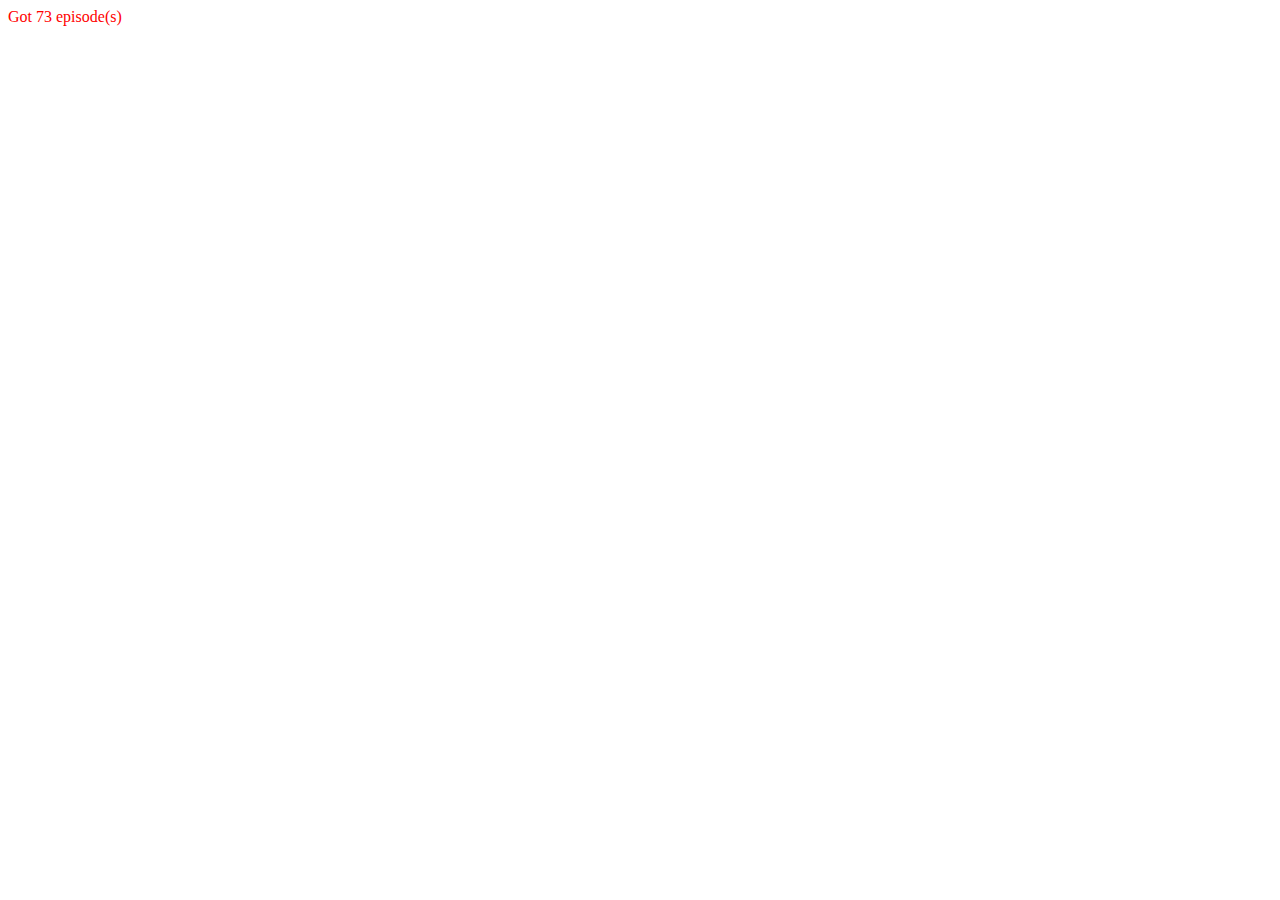
==== index.html @ 5b29a1c3 "Initial commit" ====
<!DOCTYPE html>
<html lang="en">
  <head>
    <meta charset="UTF-8" />
    <meta name="viewport" content="width=device-width, initial-scale=1.0" />
    <title>TV Show Project | My Name (My GitHub username)</title>
    <link href="style.css" rel="stylesheet" />
    <link rel="icon" href="/favicon.ico" type="image/x-icon" />
  </head>

  <body>
    <div id="root">
    </div>

    <!-- Loads a provided function called getAllEpisodes() which returns all episodes -->
    <script src="episodes.js"></script>

    <!-- Loads YOUR javascript code -->
    <script src="script.js"></script>
  </body>
</html>
---- style.css ----
#root {
  color: red;
}
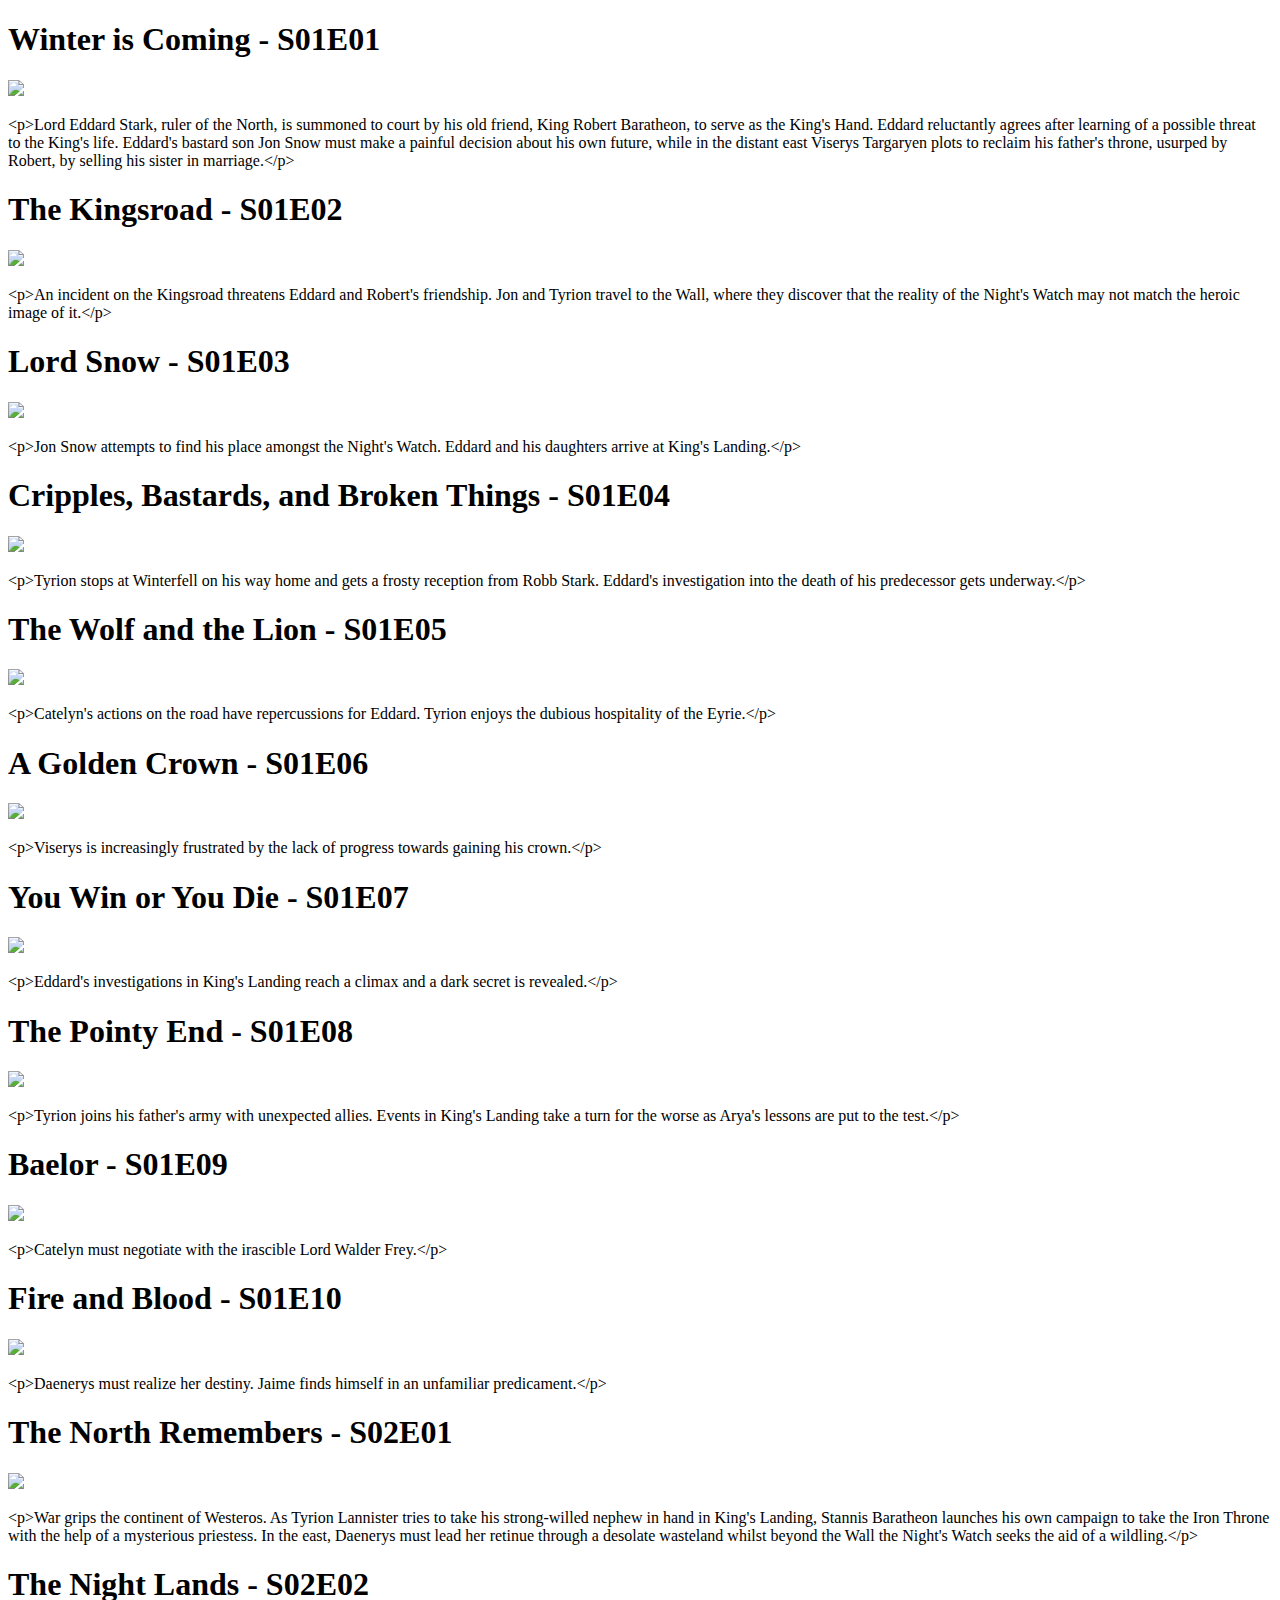
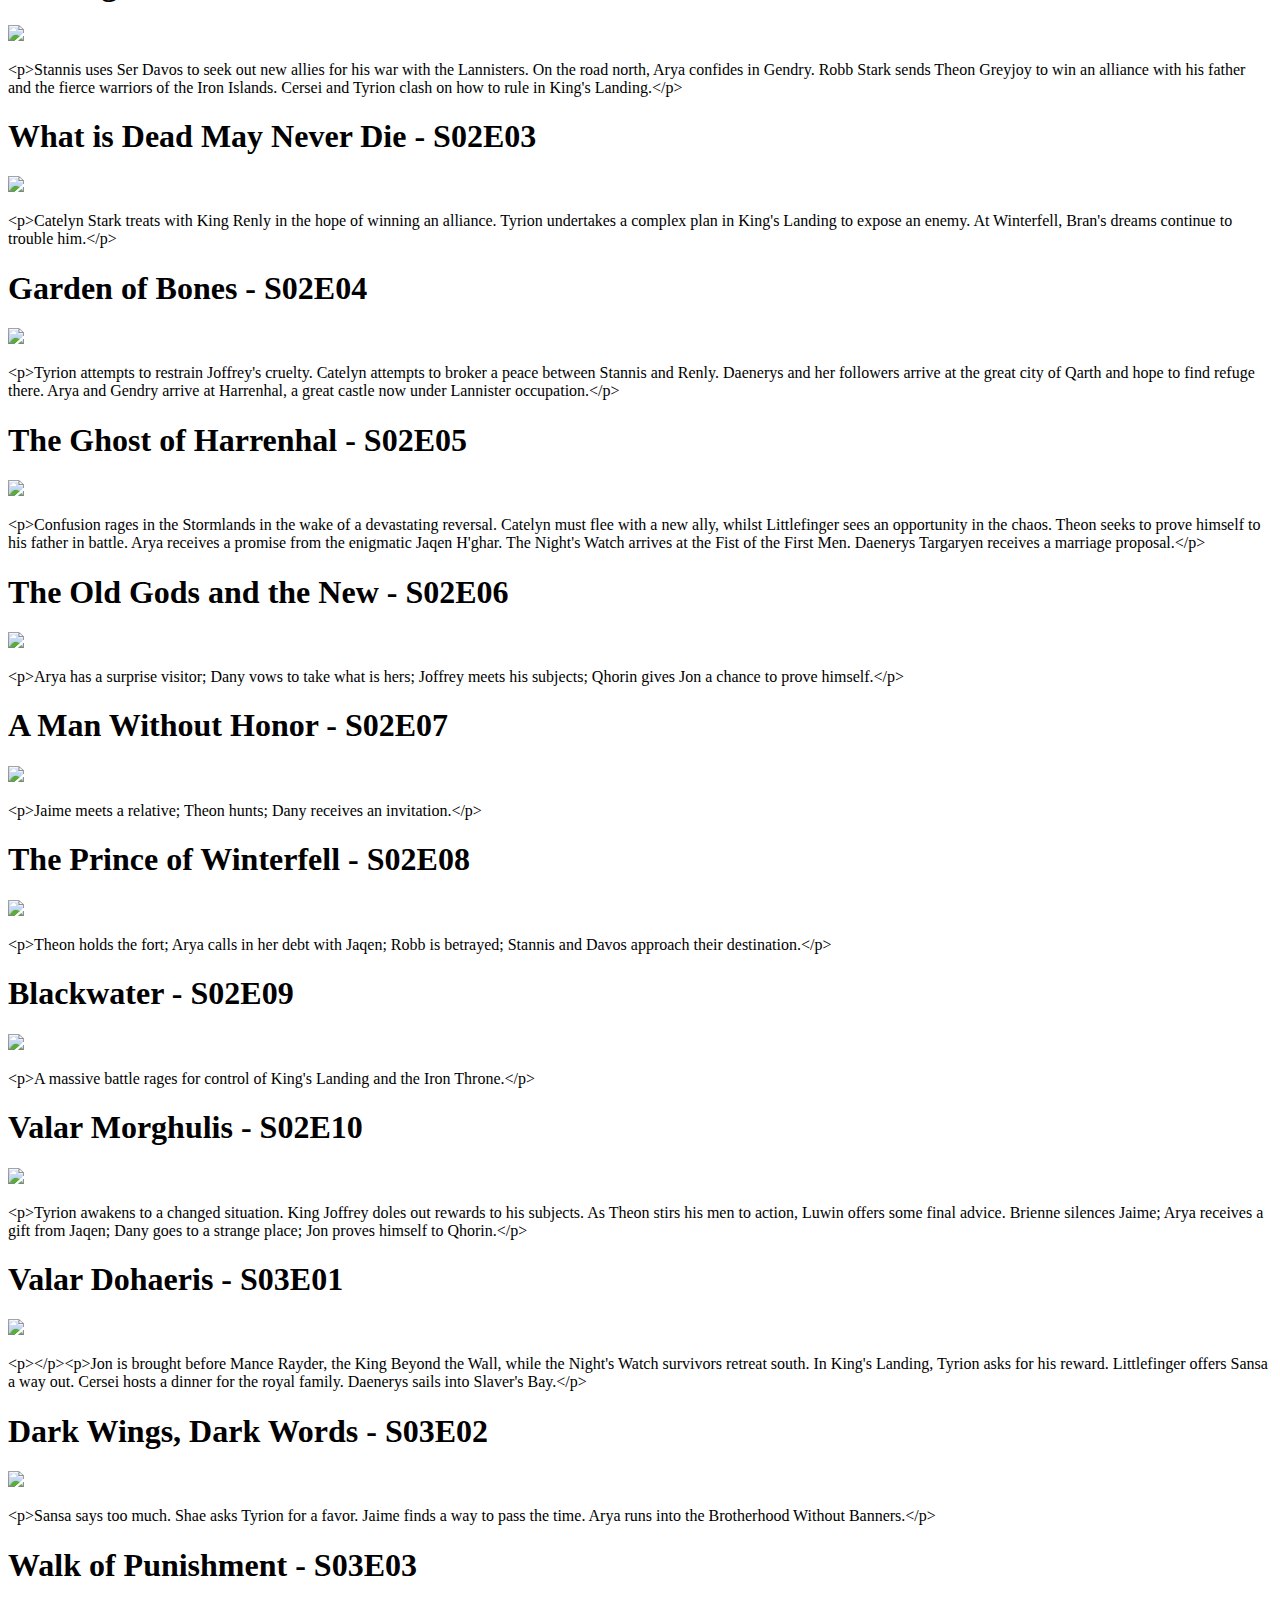
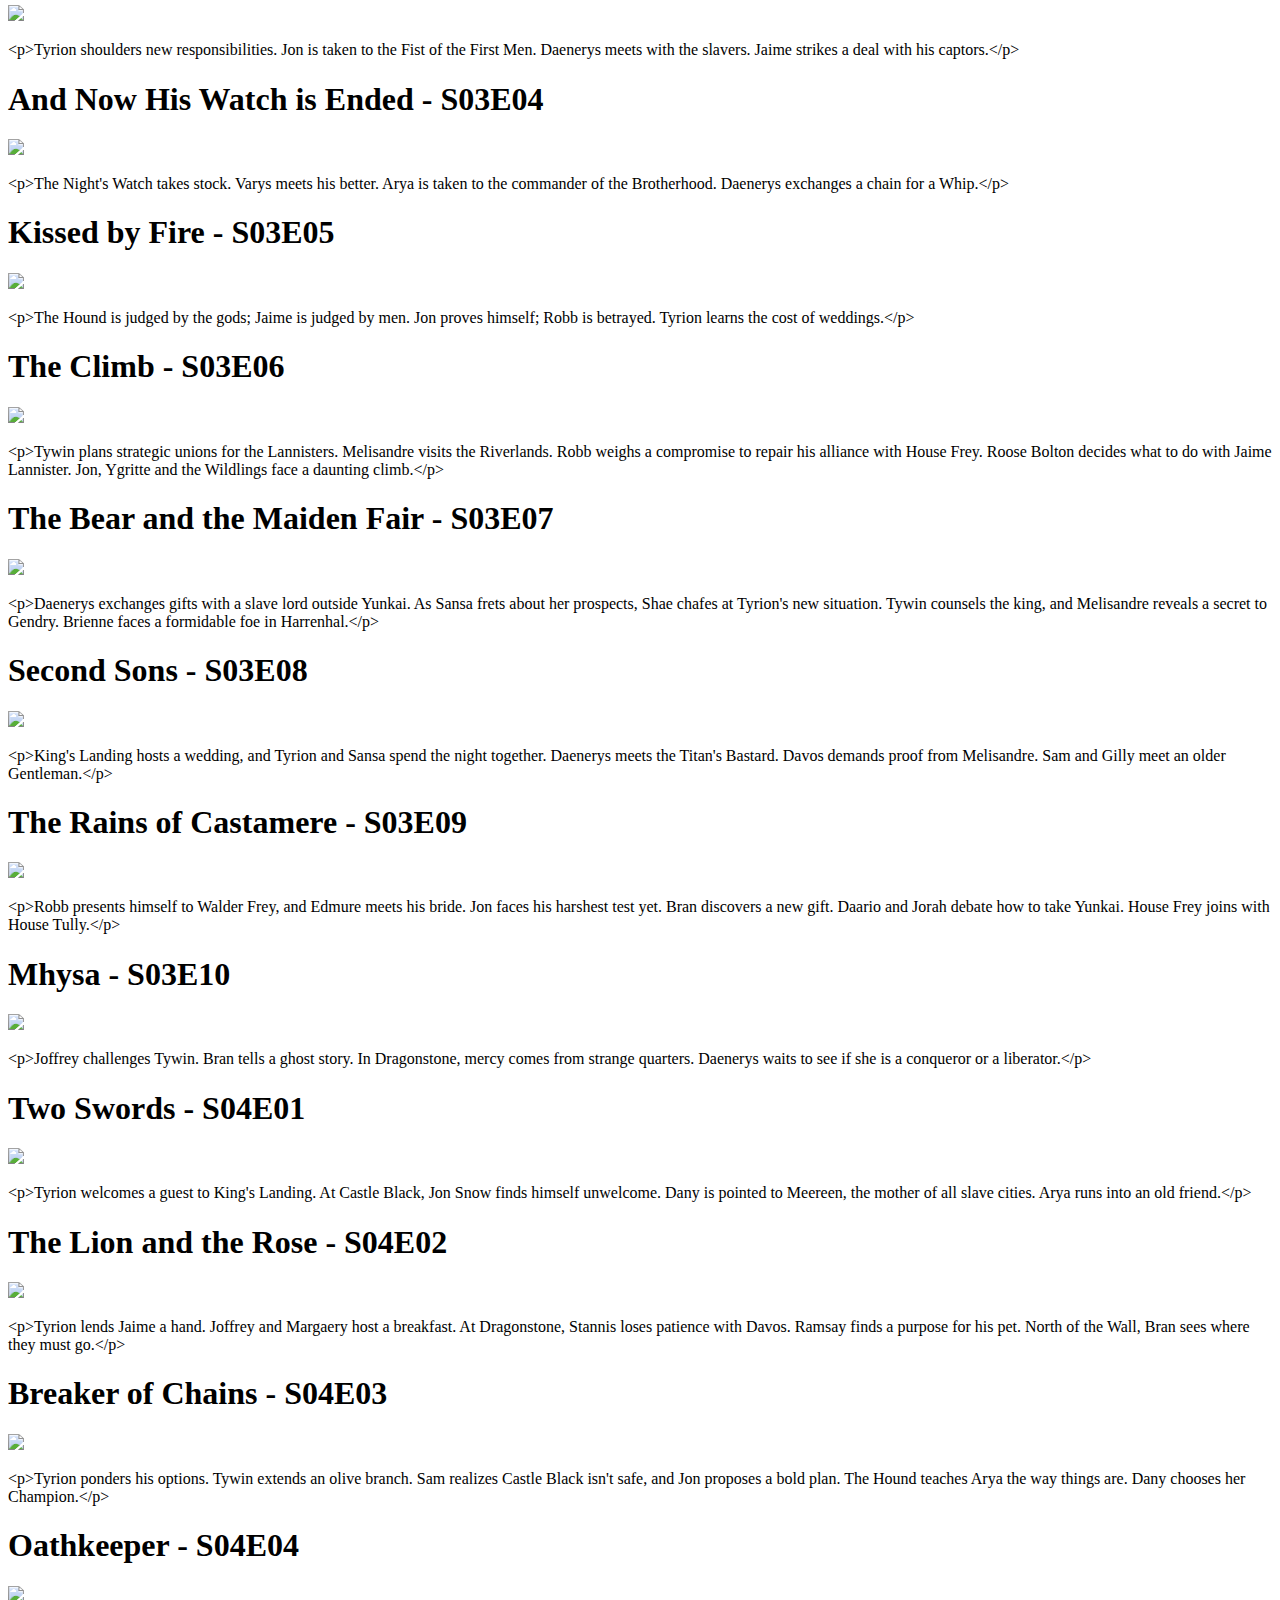
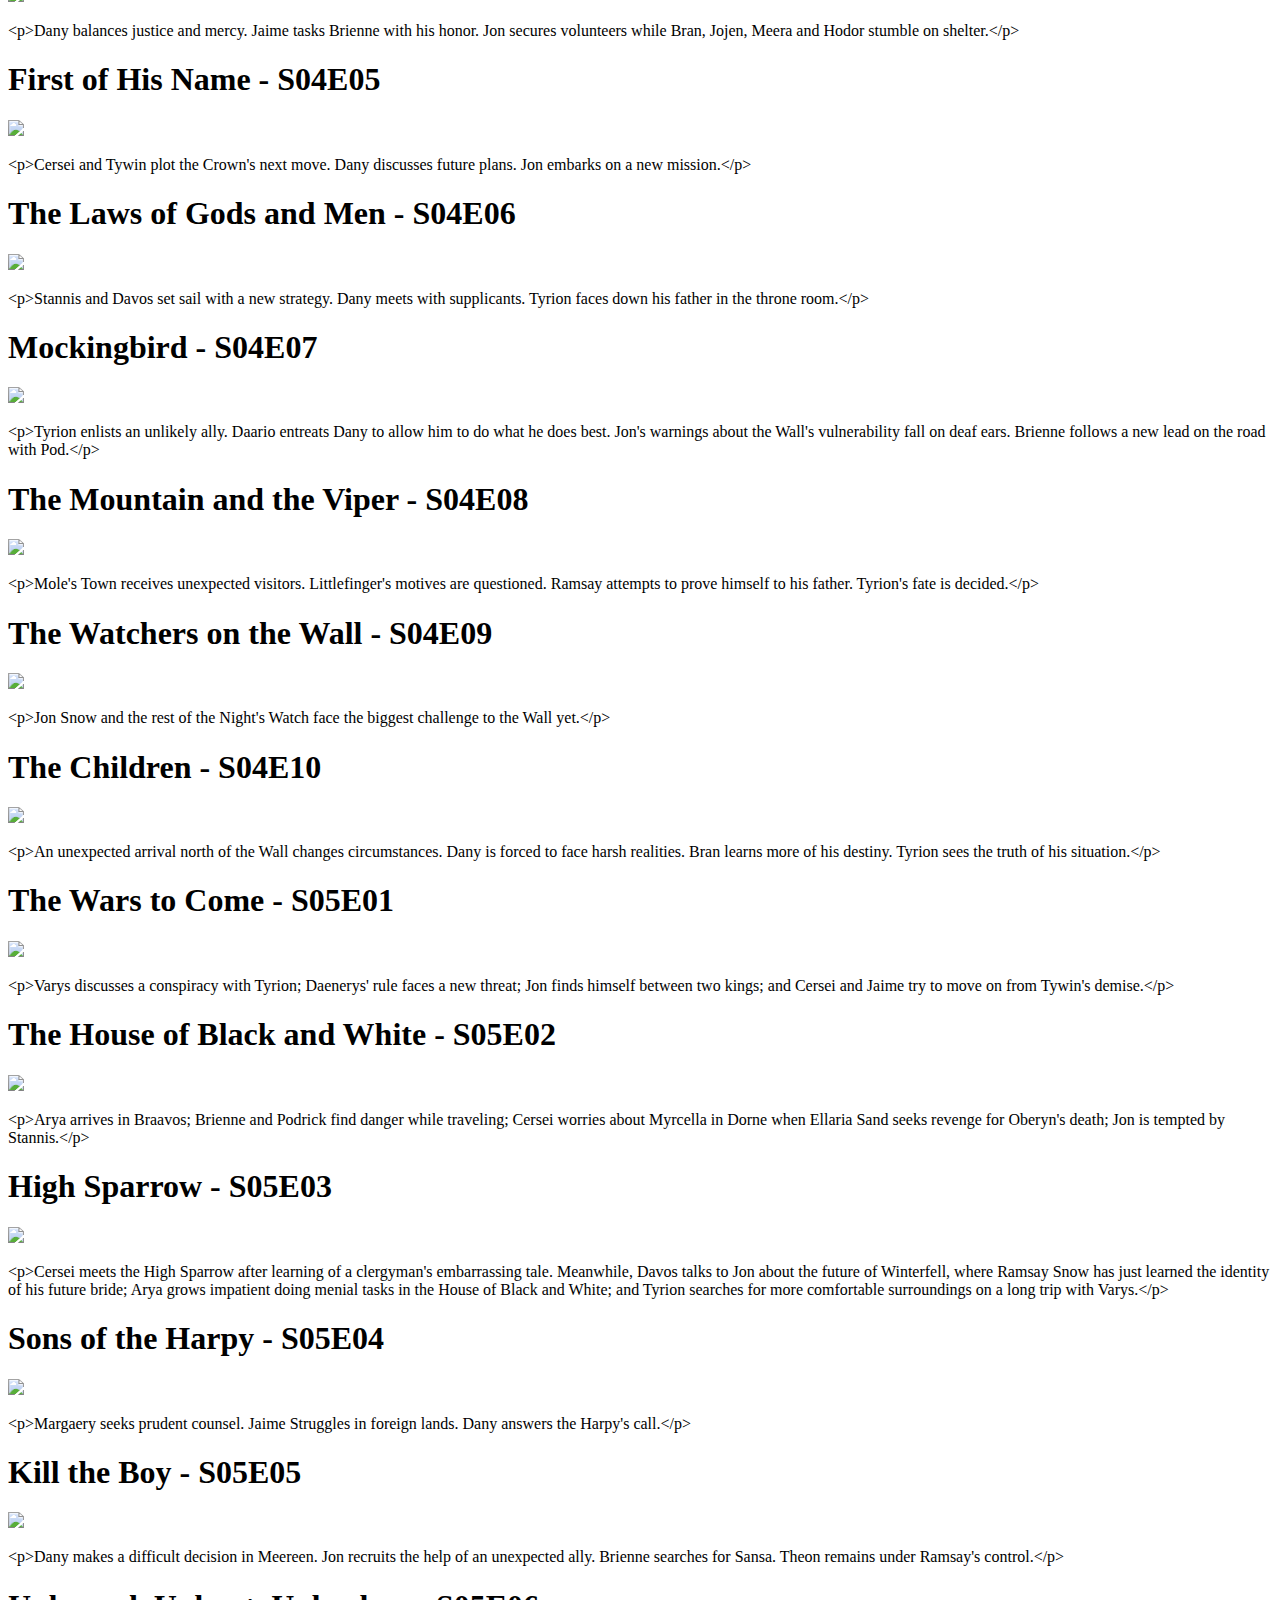
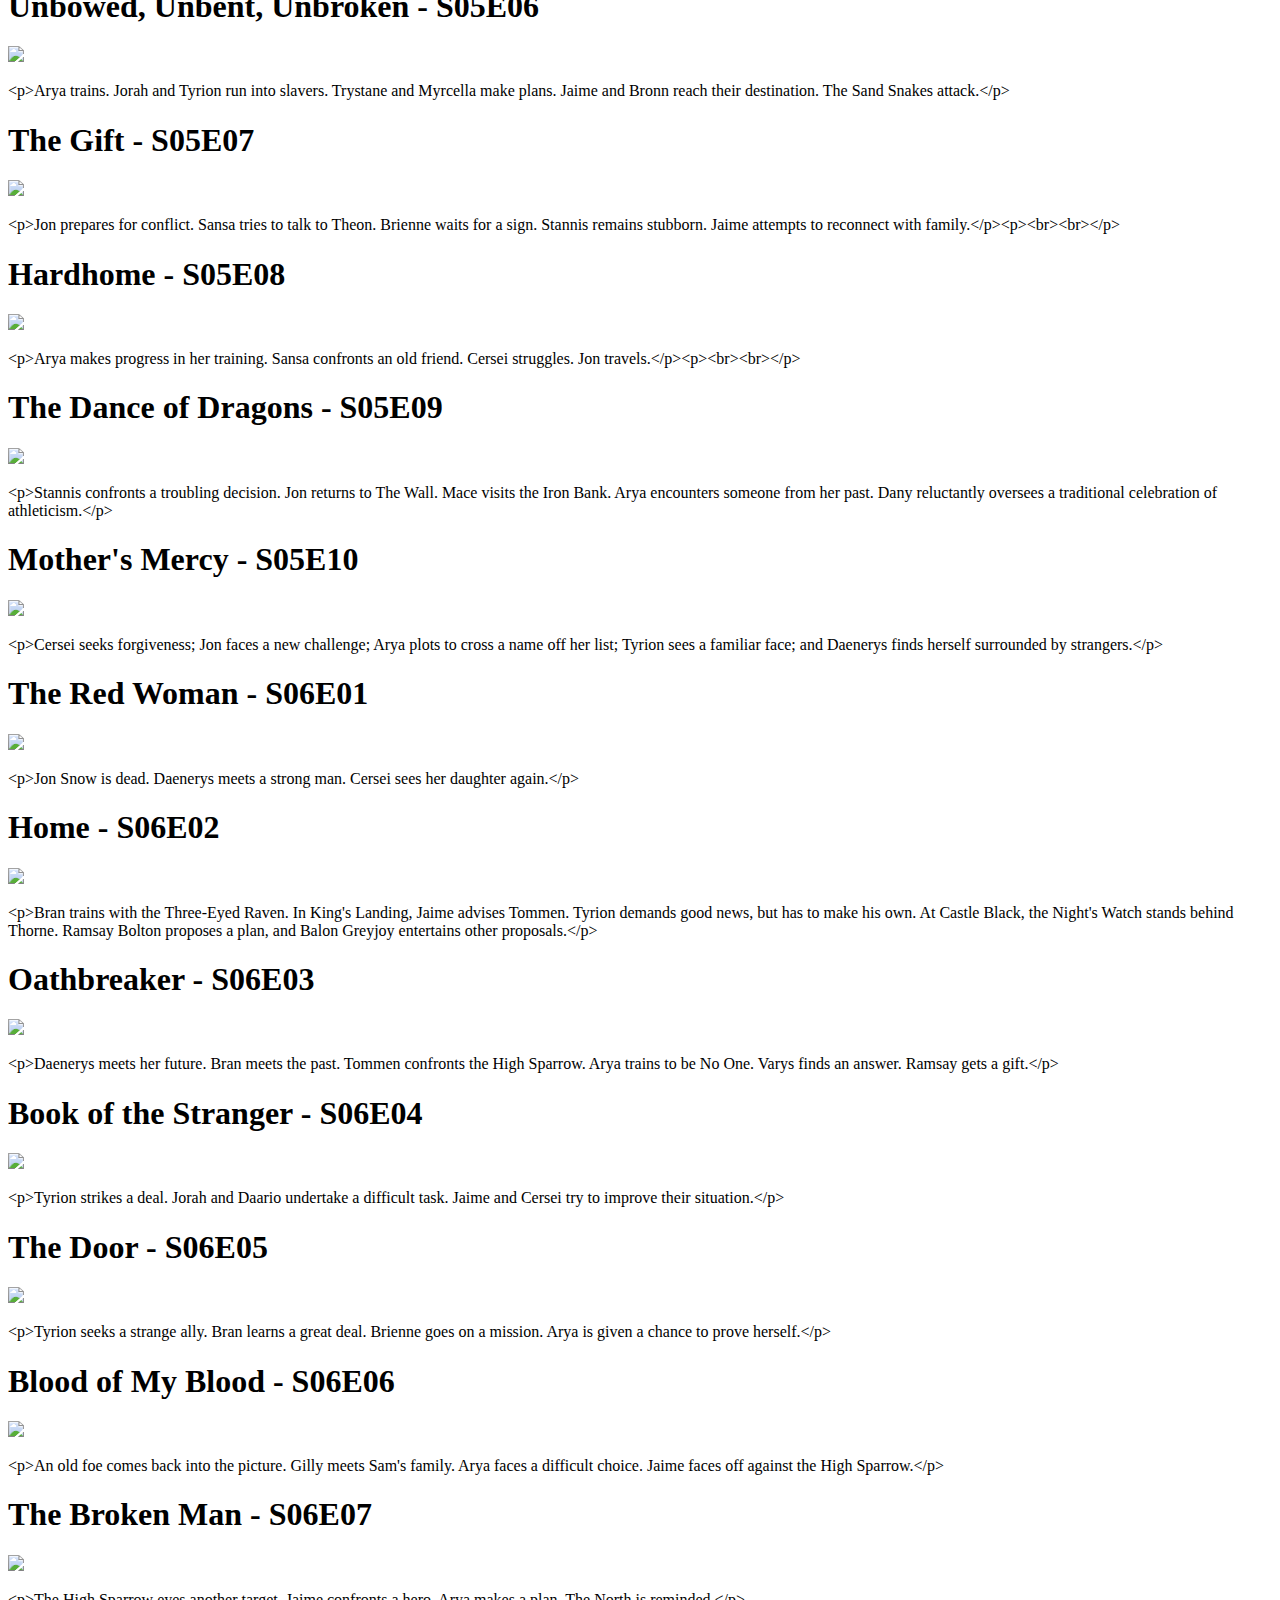
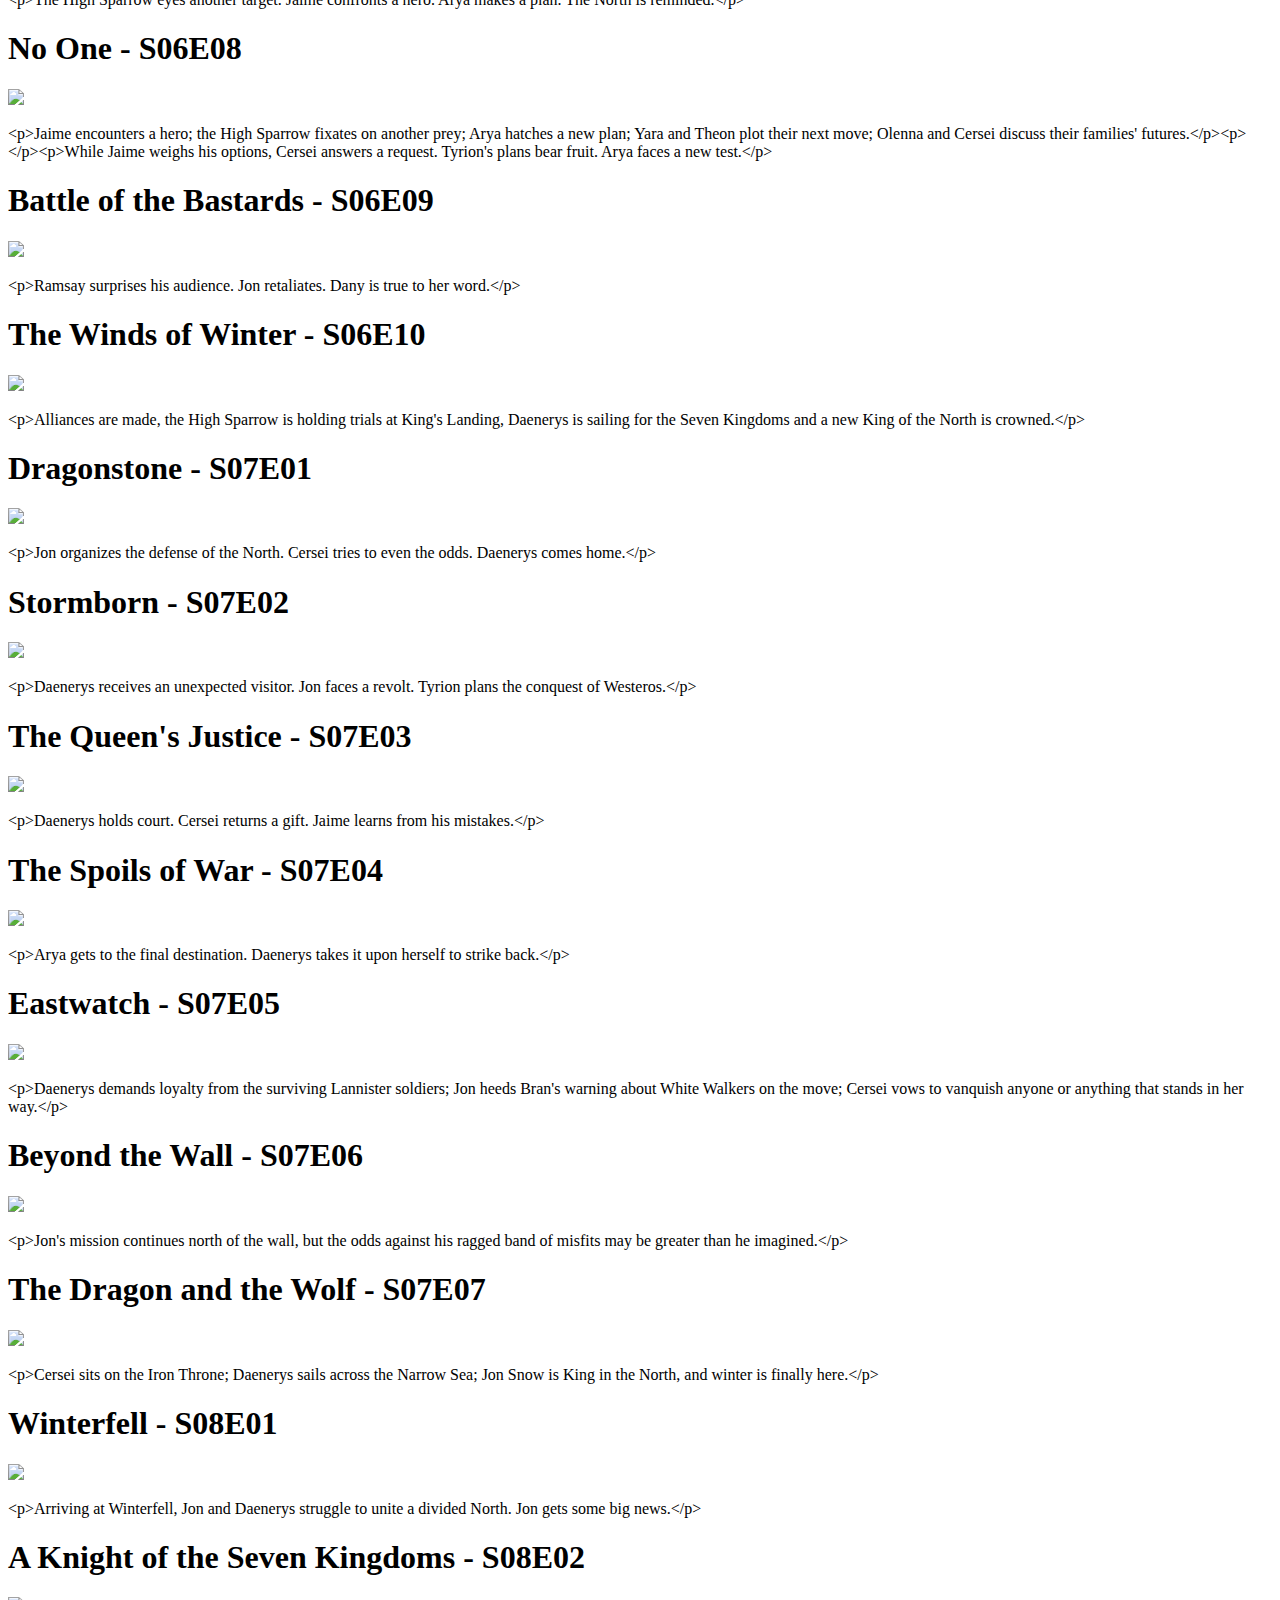
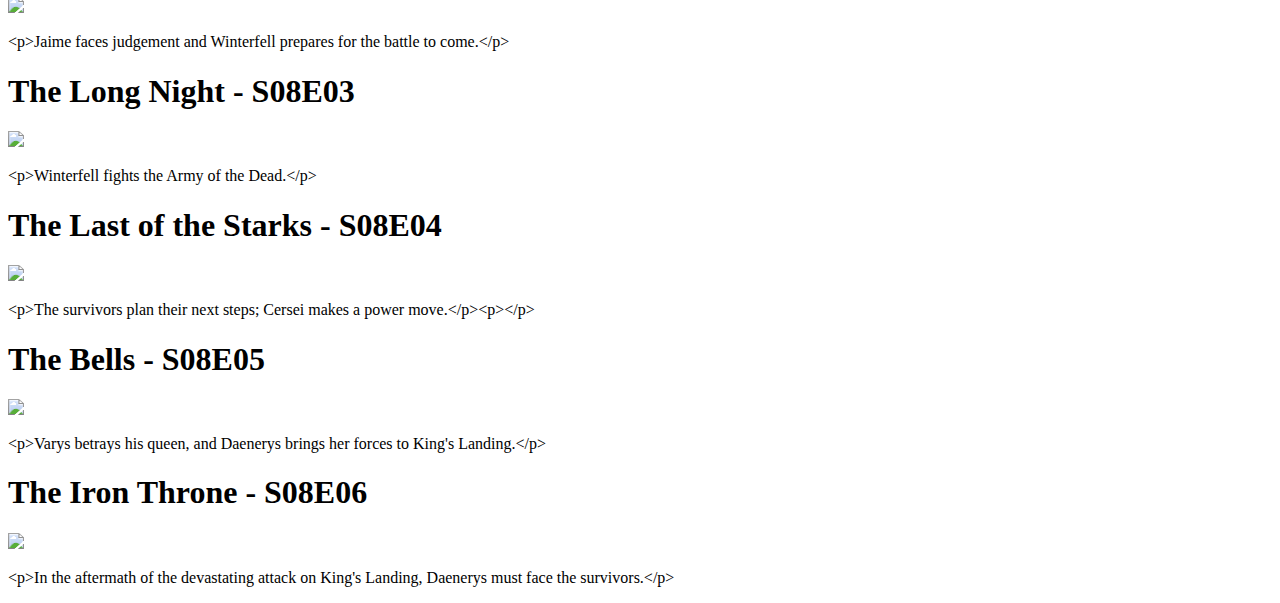
==== commit f4760535: "Writing code in script.js for solving exercise 100" ====
--- a/index.html
+++ b/index.html
@@ -3,14 +3,19 @@
   <head>
     <meta charset="UTF-8" />
     <meta name="viewport" content="width=device-width, initial-scale=1.0" />
-    <title>TV Show Project | My Name (My GitHub username)</title>
+    <title>TV Show Project | OrlandoMoralesKuan</title>
     <link href="style.css" rel="stylesheet" />
     <link rel="icon" href="/favicon.ico" type="image/x-icon" />
   </head>
 
   <body>
-    <div id="root">
-    </div>
+    <template id="root">
+      <div>
+        <h1>Name</h1>
+        <img />
+        <p>Summary</p>
+      </div>
+    </template>
 
     <!-- Loads a provided function called getAllEpisodes() which returns all episodes -->
     <script src="episodes.js"></script>
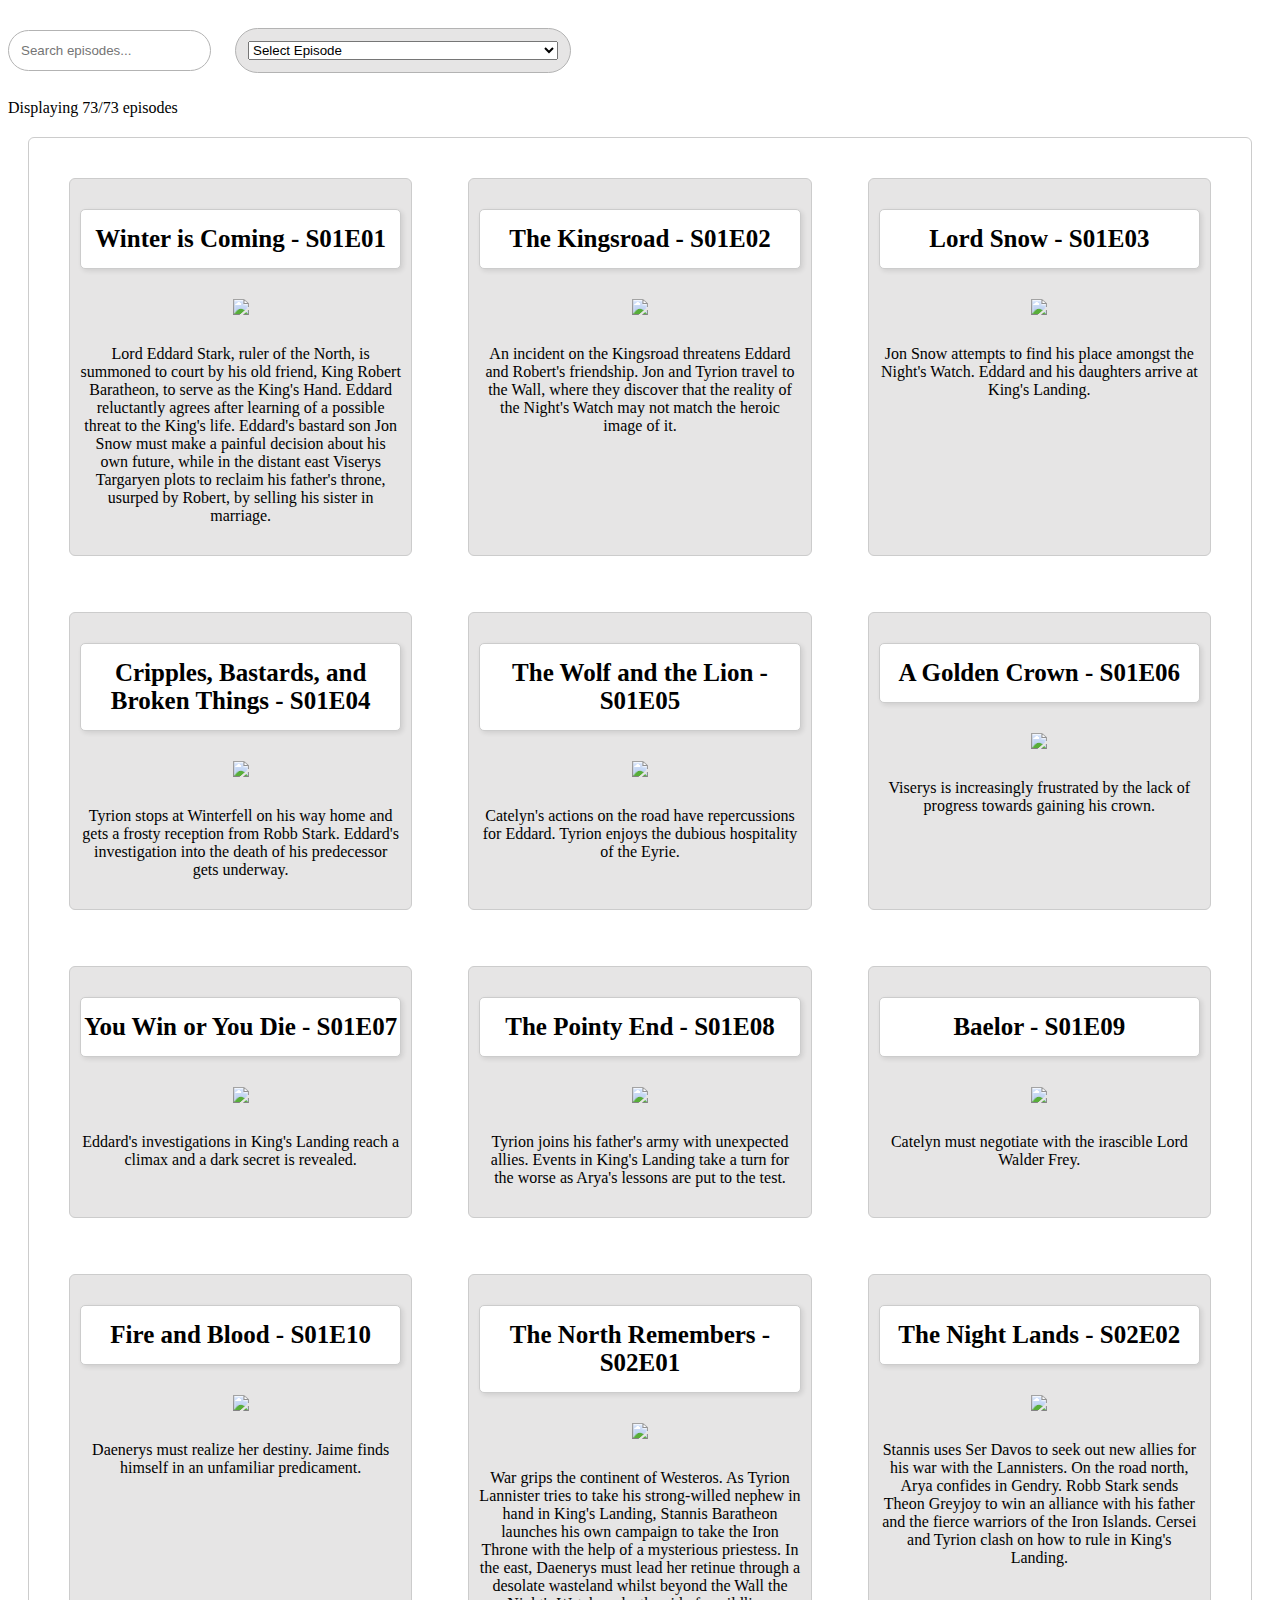
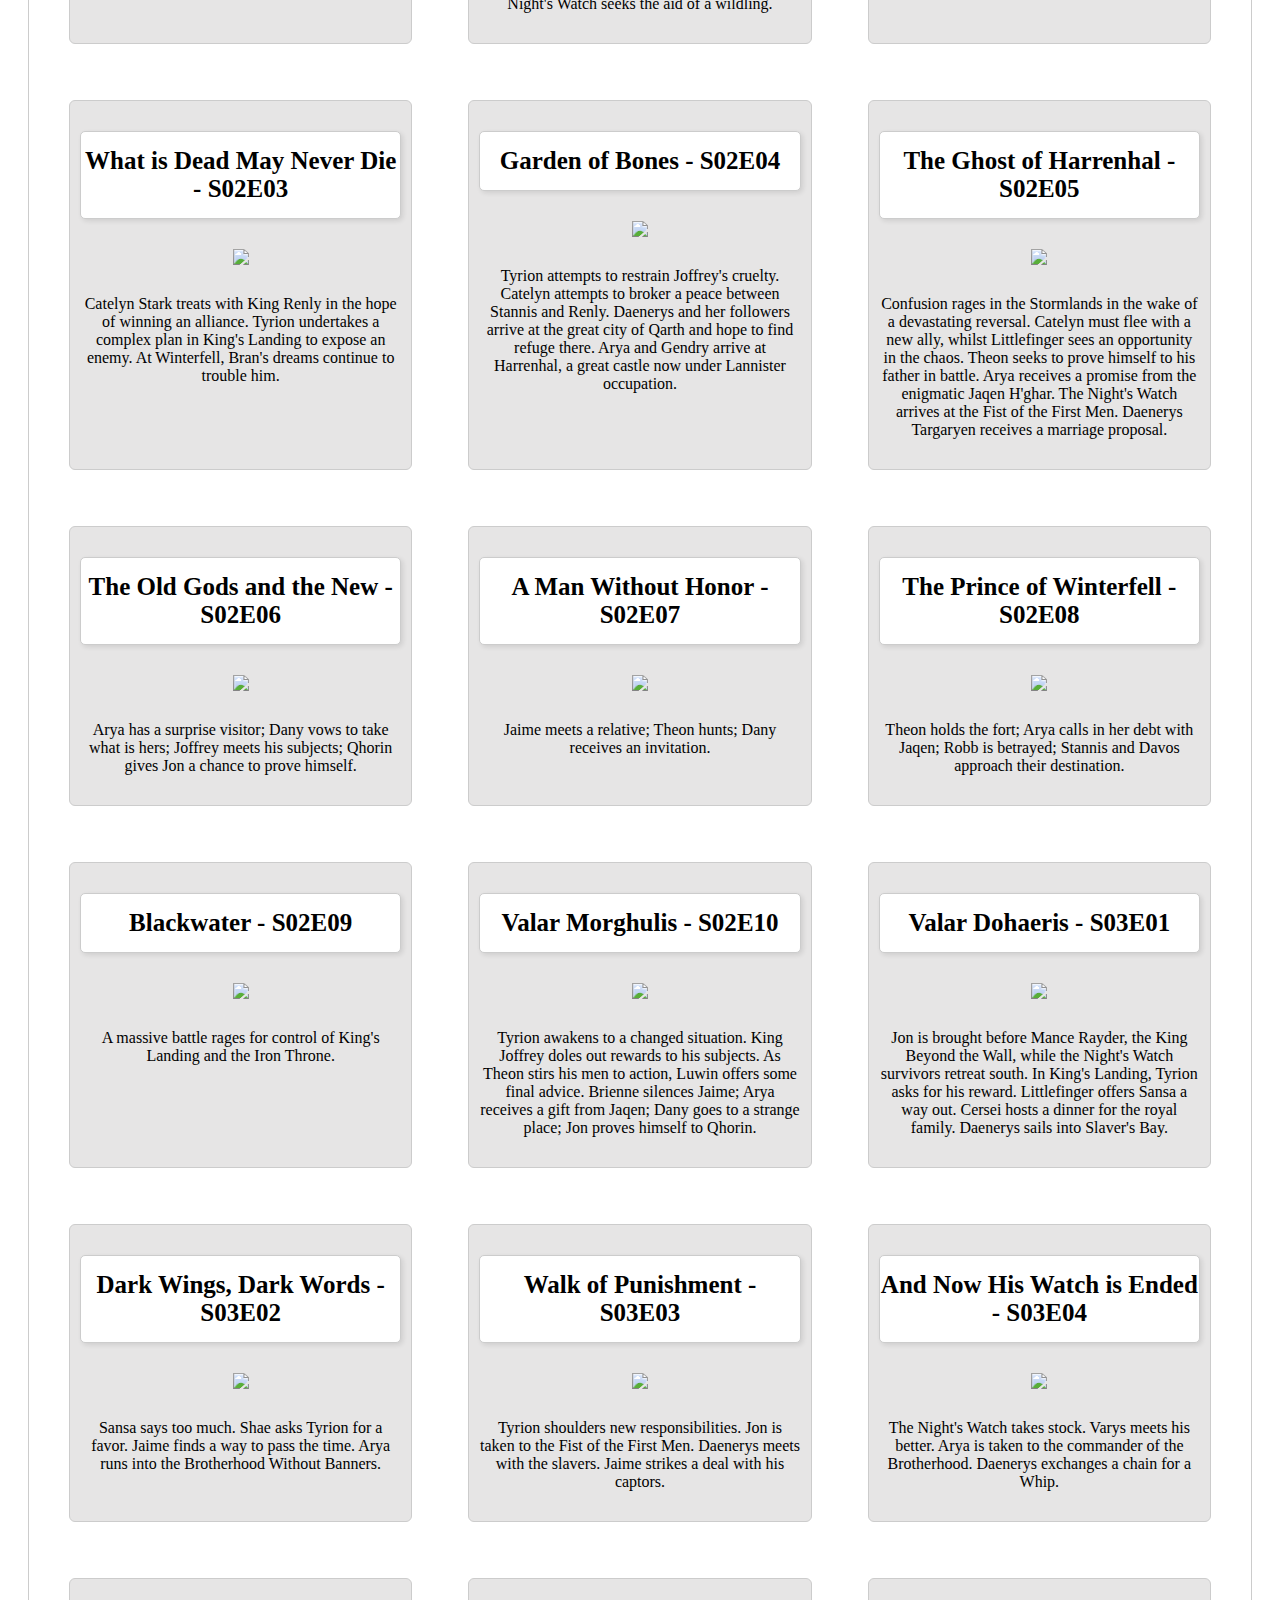
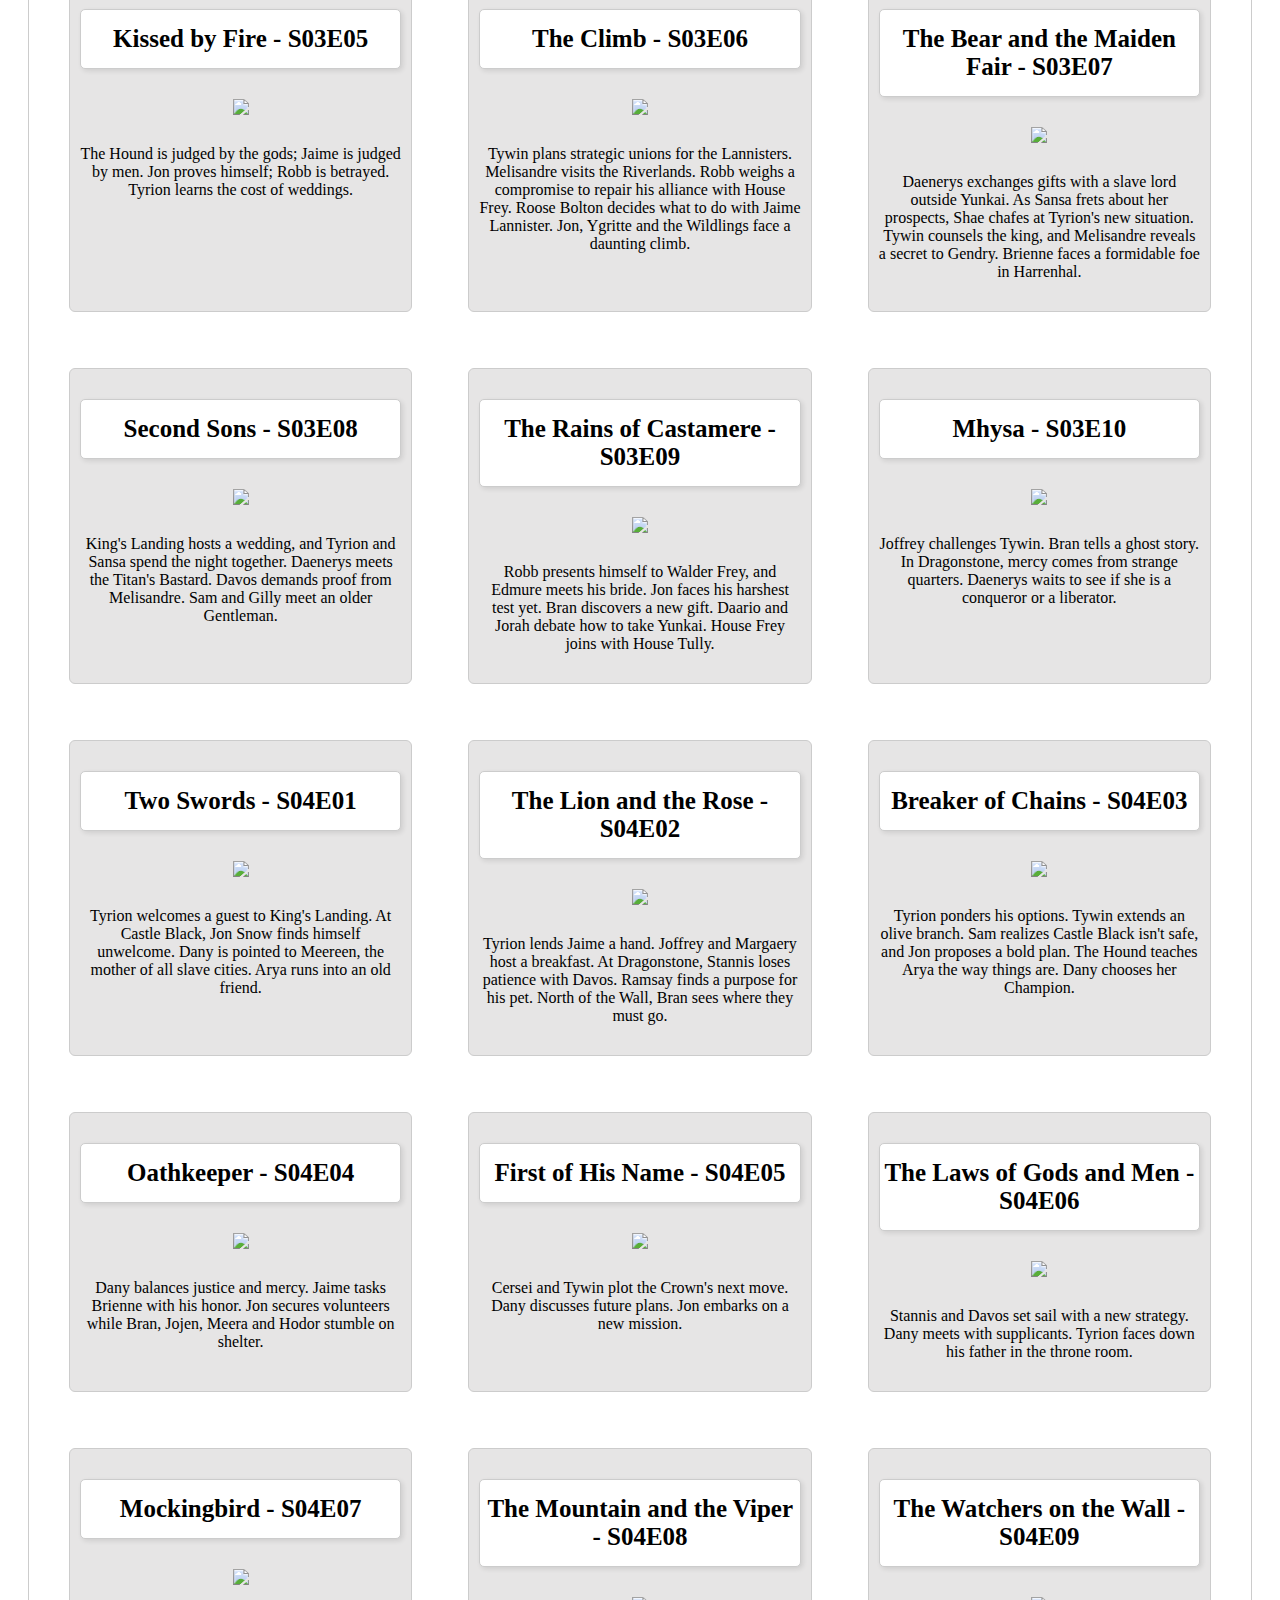
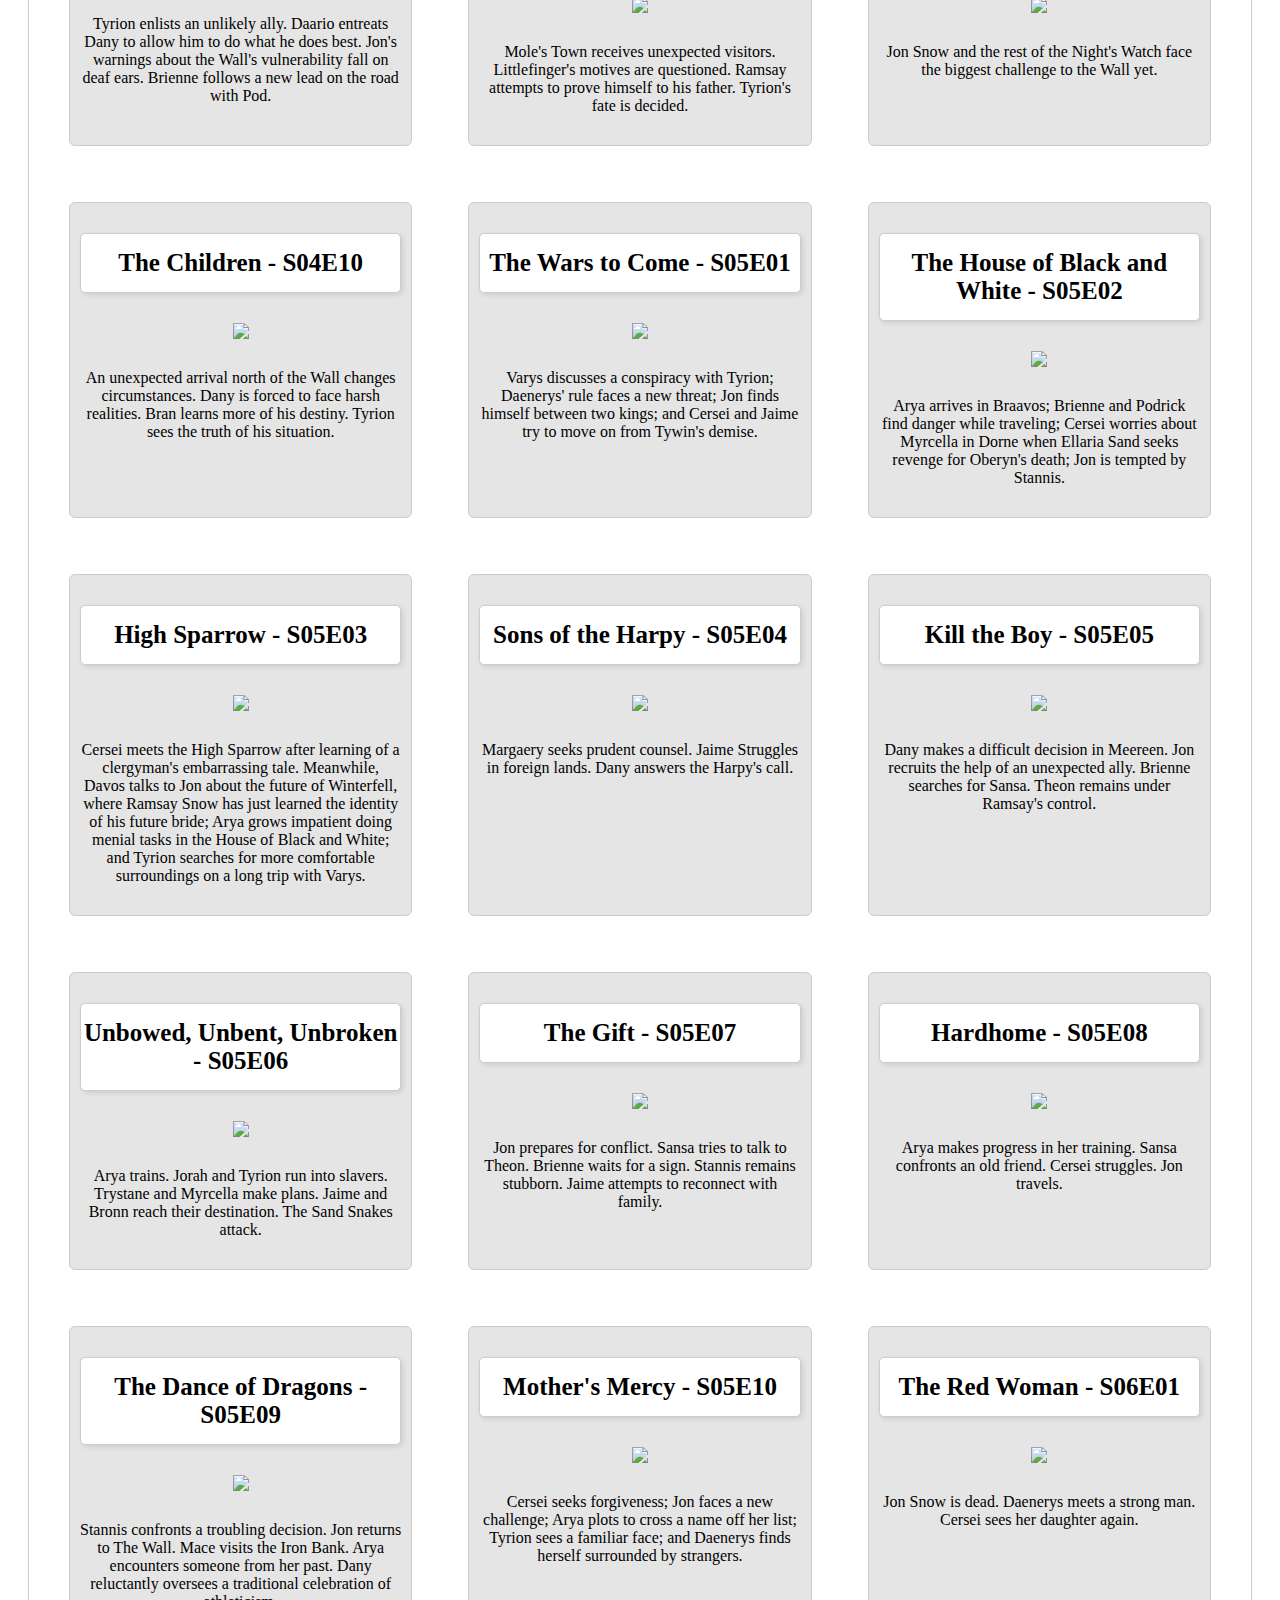
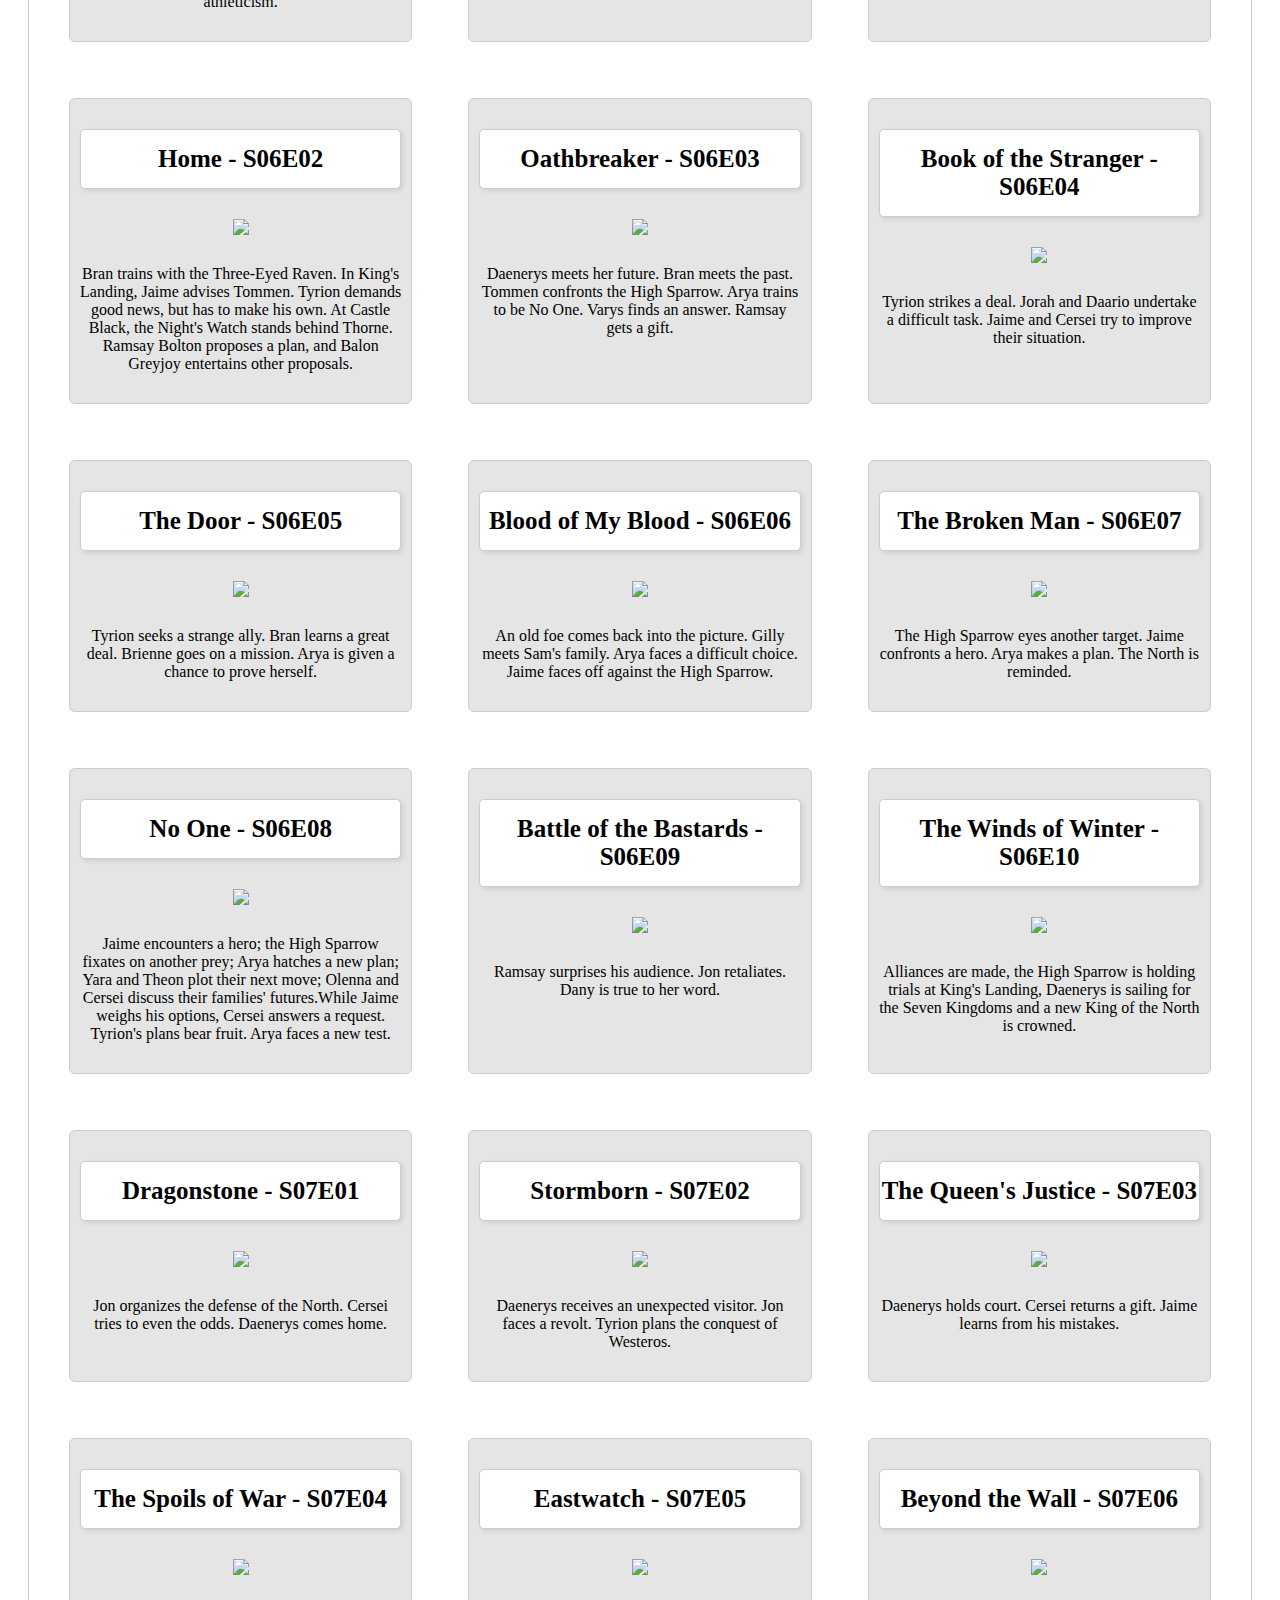
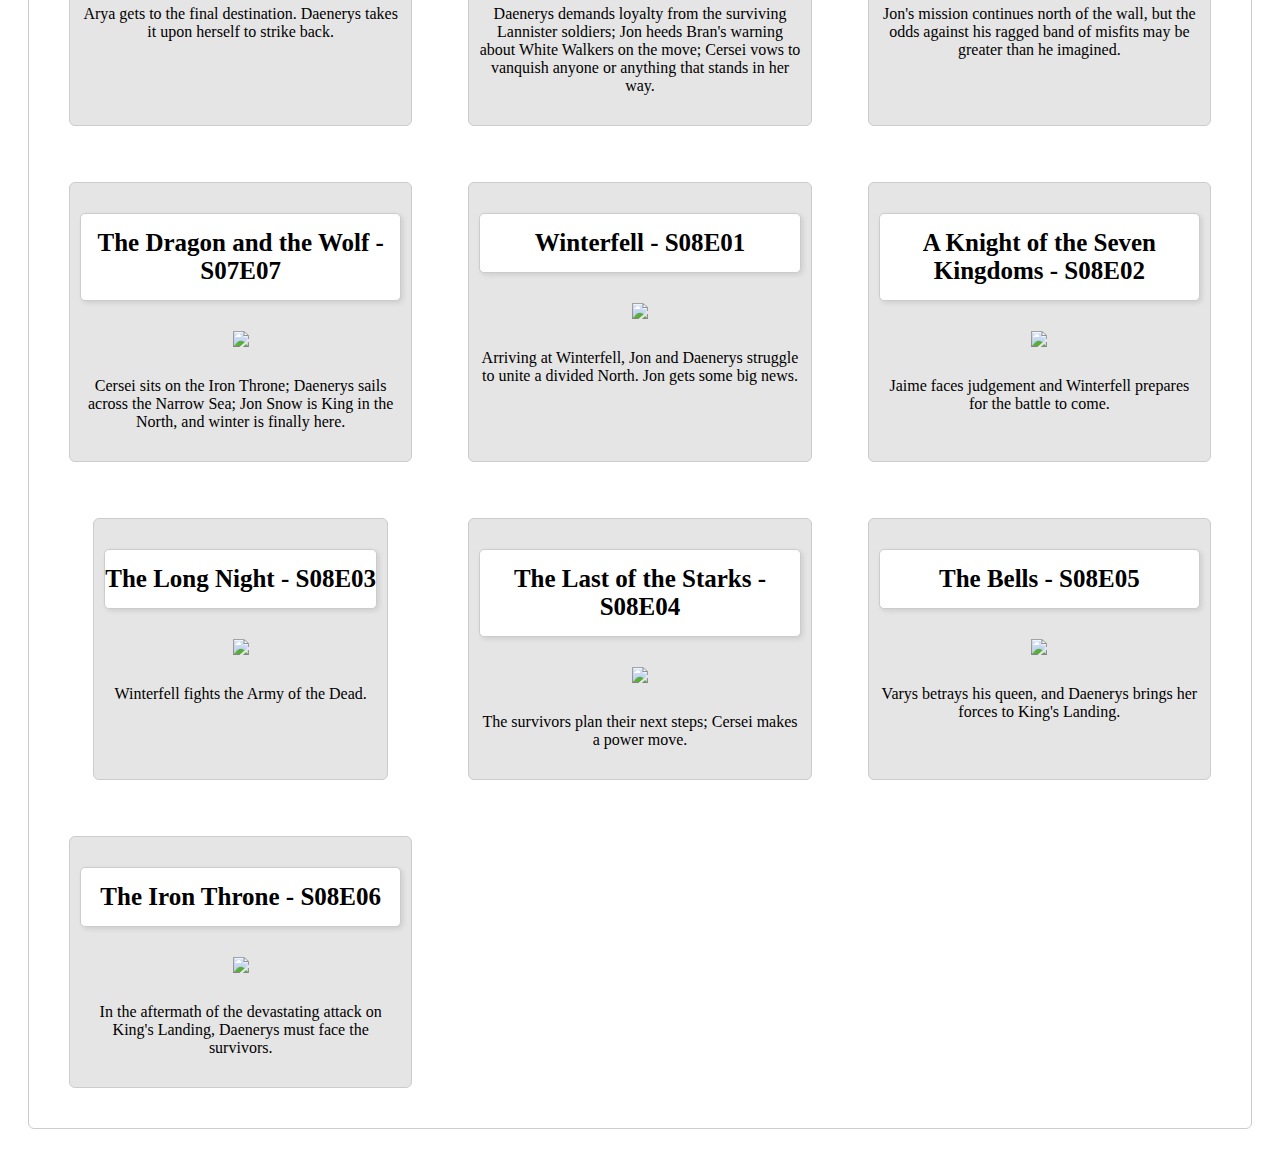
==== commit 695b1f17: "html, css,js updated" ====
--- a/index.html
+++ b/index.html
@@ -16,6 +16,18 @@
         <p>Summary</p>
       </div>
     </template>
+    <header>
+      <input type="text" id="search" placeholder="Search episodes..." />
+
+      <div id="episodeSelectorDiv">
+        <select id="episodeSelector">
+          <option value="default">Select Episode</option>
+        </select>
+      </div>
+      <p class="displayText">Displaying <span id="currentEpisodeCount"></span>/<span id="allEpisodeCount"></span> episodes</p>
+    </header>
+
+    <div id="contCard"></div>
 
     <!-- Loads a provided function called getAllEpisodes() which returns all episodes -->
     <script src="episodes.js"></script>
--- a/style.css
+++ b/style.css
@@ -1,3 +1,55 @@
 #root {
   color: red;
 }
+
+#contCard {
+  display: grid;
+  grid-template-columns: repeat(3, 1fr);
+  gap: 16px;
+  padding: 20px;
+  justify-items: center;
+  background-color: white;
+  border-radius: 6px;
+}
+
+div {
+  border: 1px solid #ccc;
+  padding: 10px;
+  text-align: center;
+  margin: 20px;
+  background-color: rgb(230, 229, 229);
+  border-radius: 6px;
+}
+
+h1 {
+  margin-top: 20px;
+  margin-bottom: 20px;
+  background-color: white;
+  border: 1px solid #ccc;
+  border-radius: 5px;
+  box-shadow: 2px 2px 5px rgba(0, 0, 0, 0.1);
+  font-size: 25px;
+  padding-top: 15px;
+  padding-bottom: 15px;
+}
+
+img {
+  max-width: 100%;
+  margin-top: 10px;
+  margin-bottom: 10px;
+}
+
+p {
+  margin-left: auto;
+  margin-right: auto;
+  margin-bottom: 20px;
+}
+
+#search,
+#episodeSelectorDiv {
+  display: inline-block;
+  margin-bottom: 10px;
+  padding: 12px;
+  border: 1px solid #b3b3b3;
+  border-radius: 30px;
+}
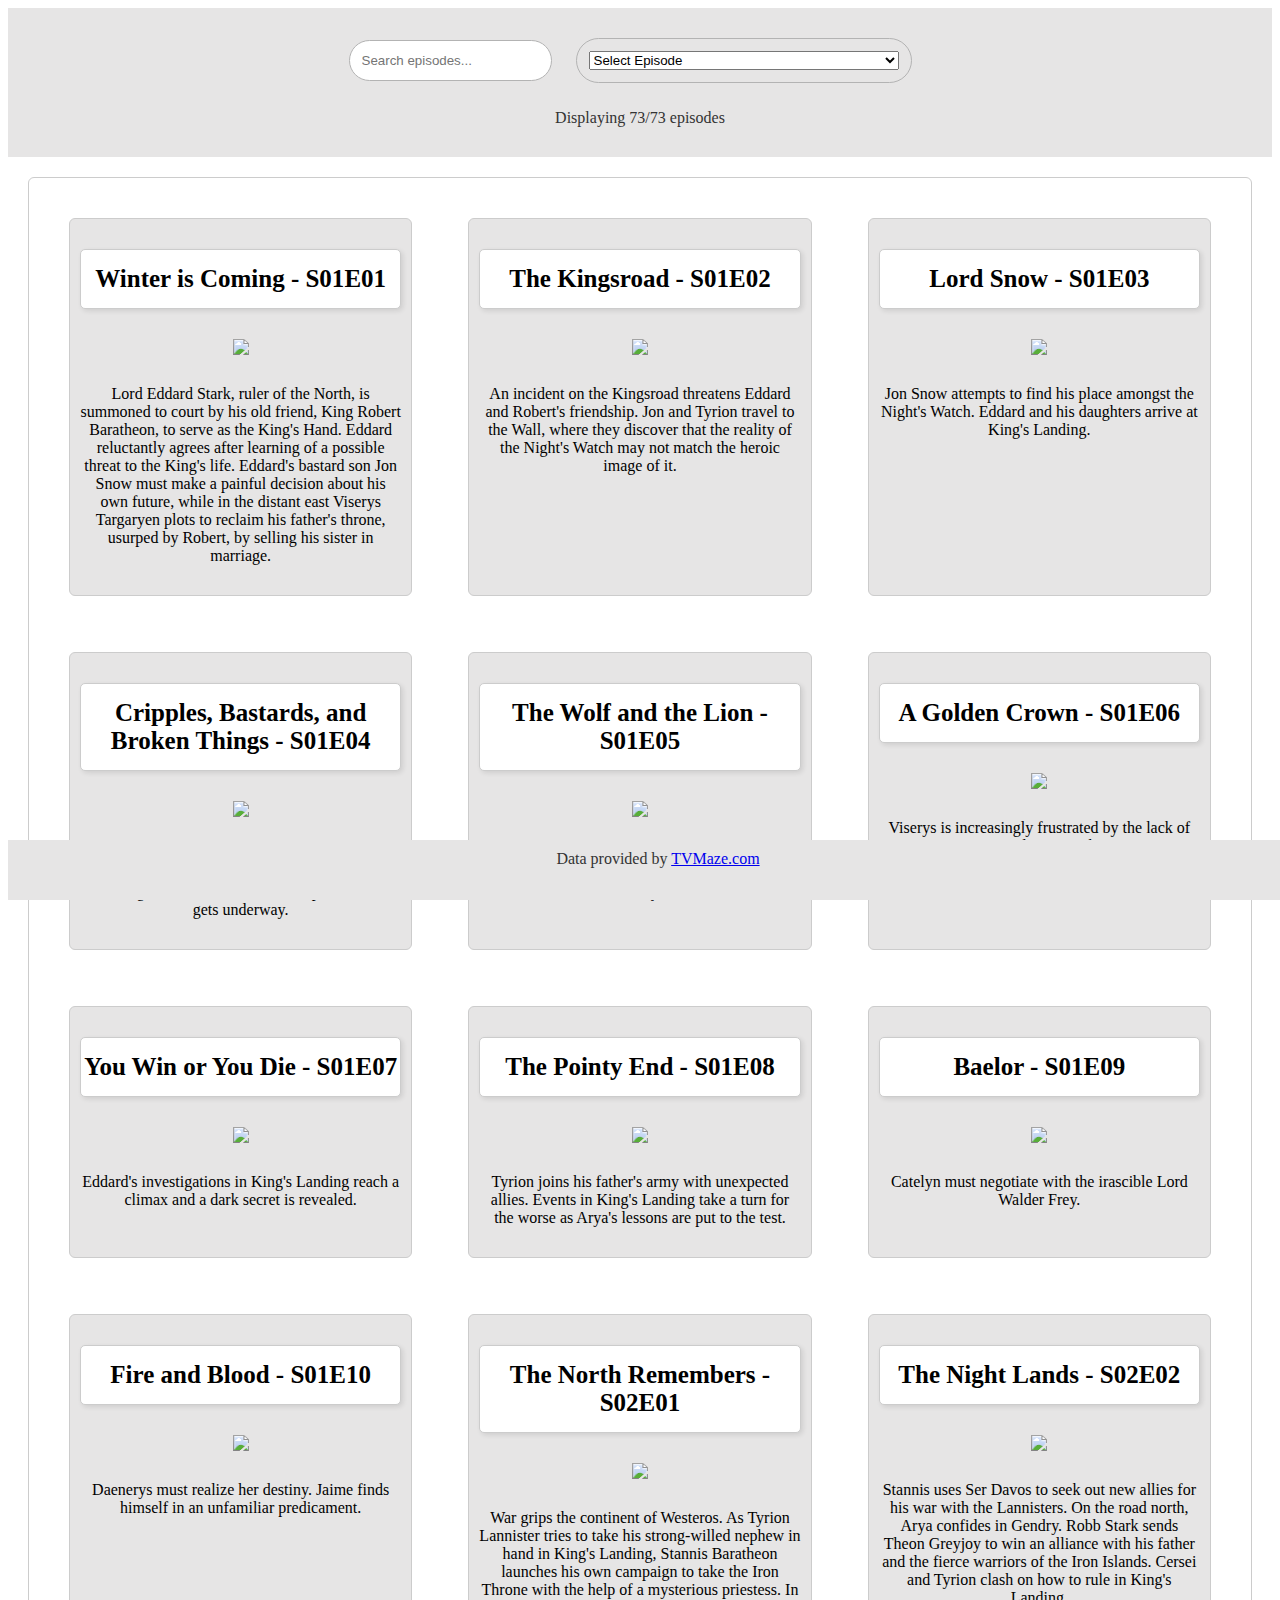
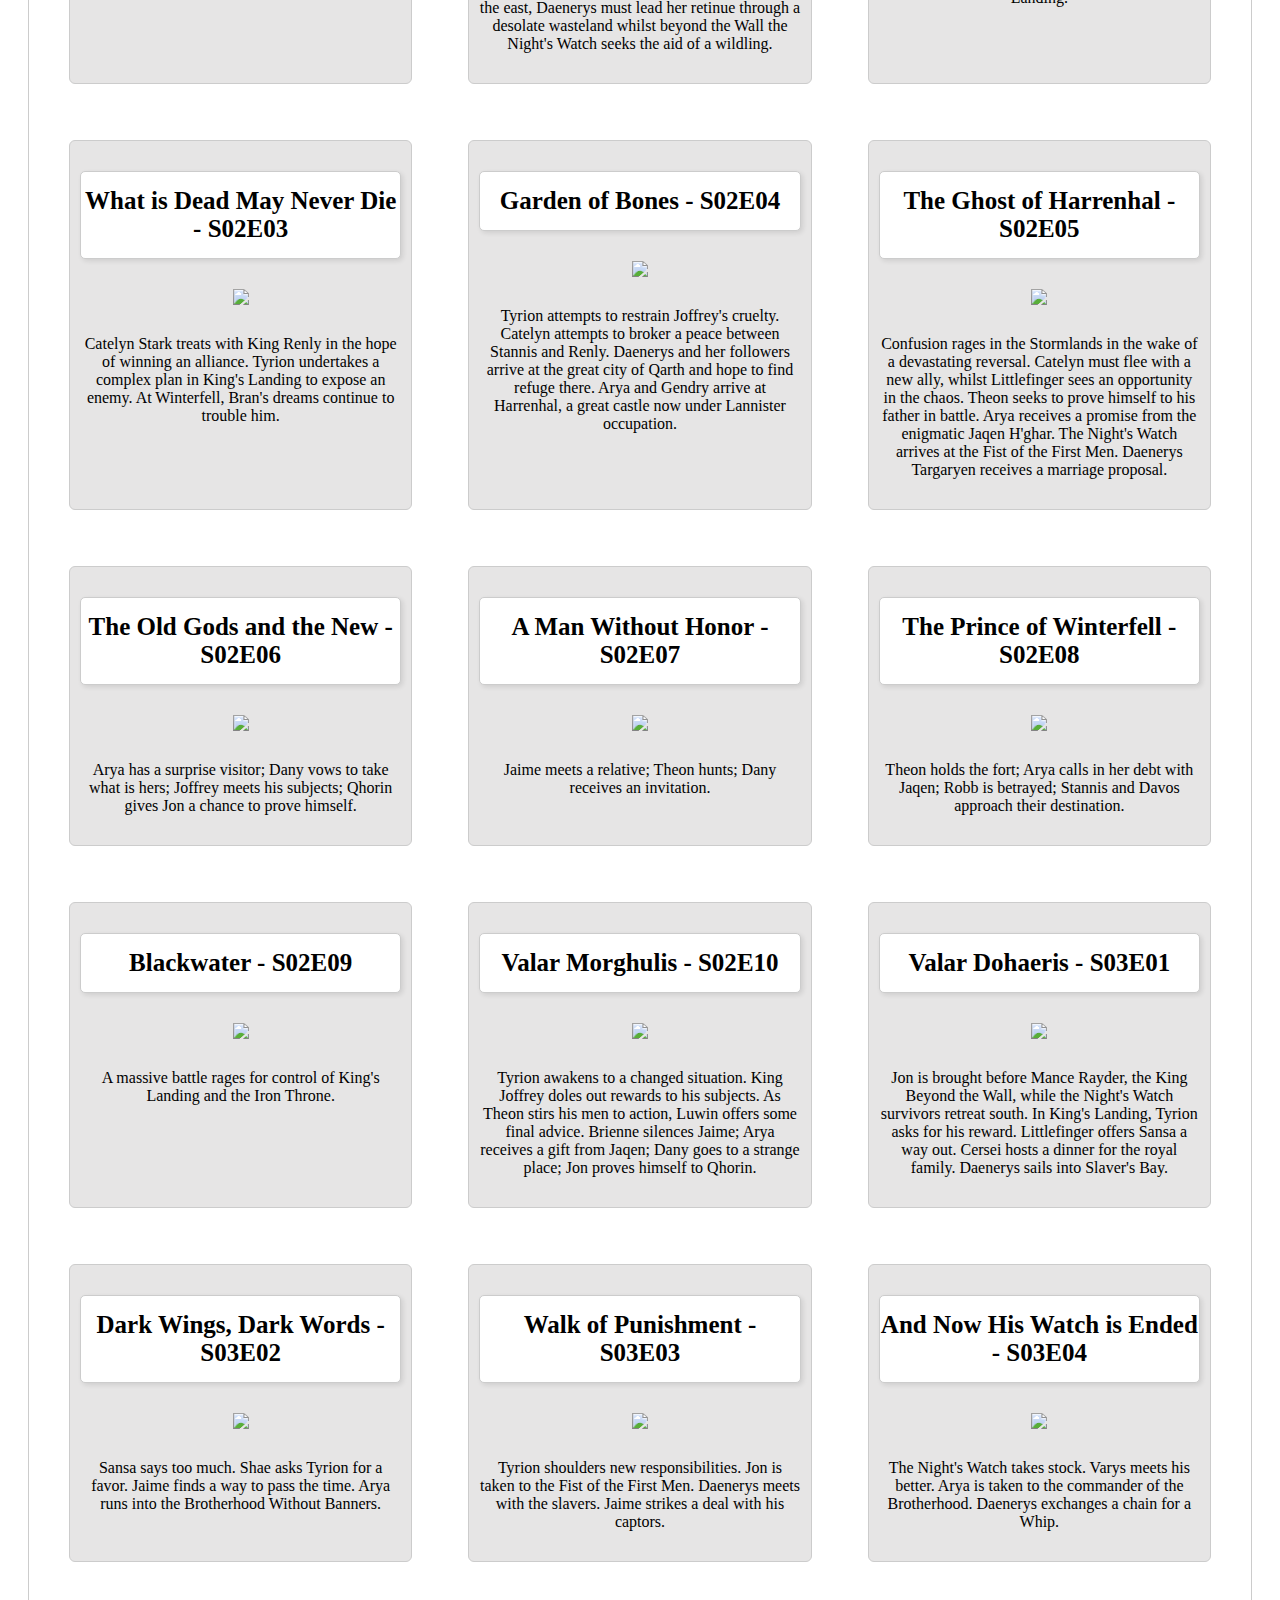
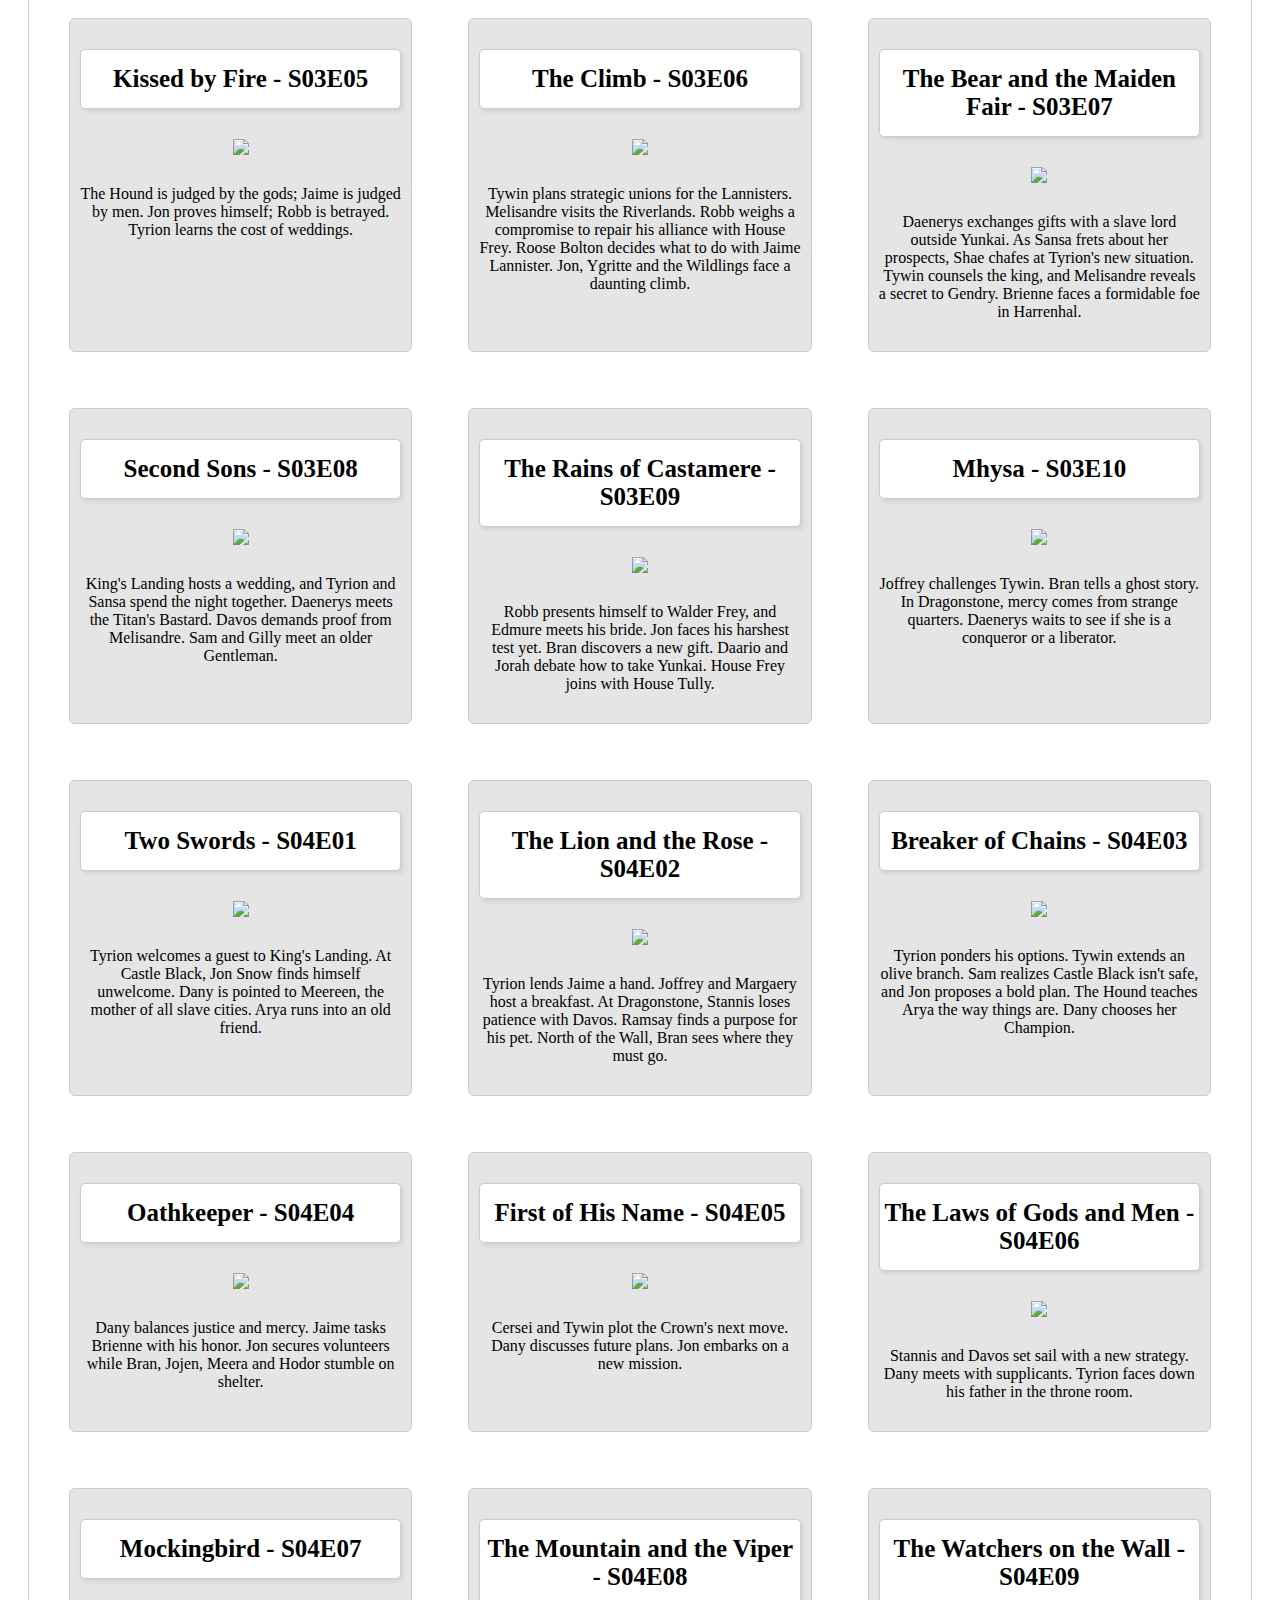
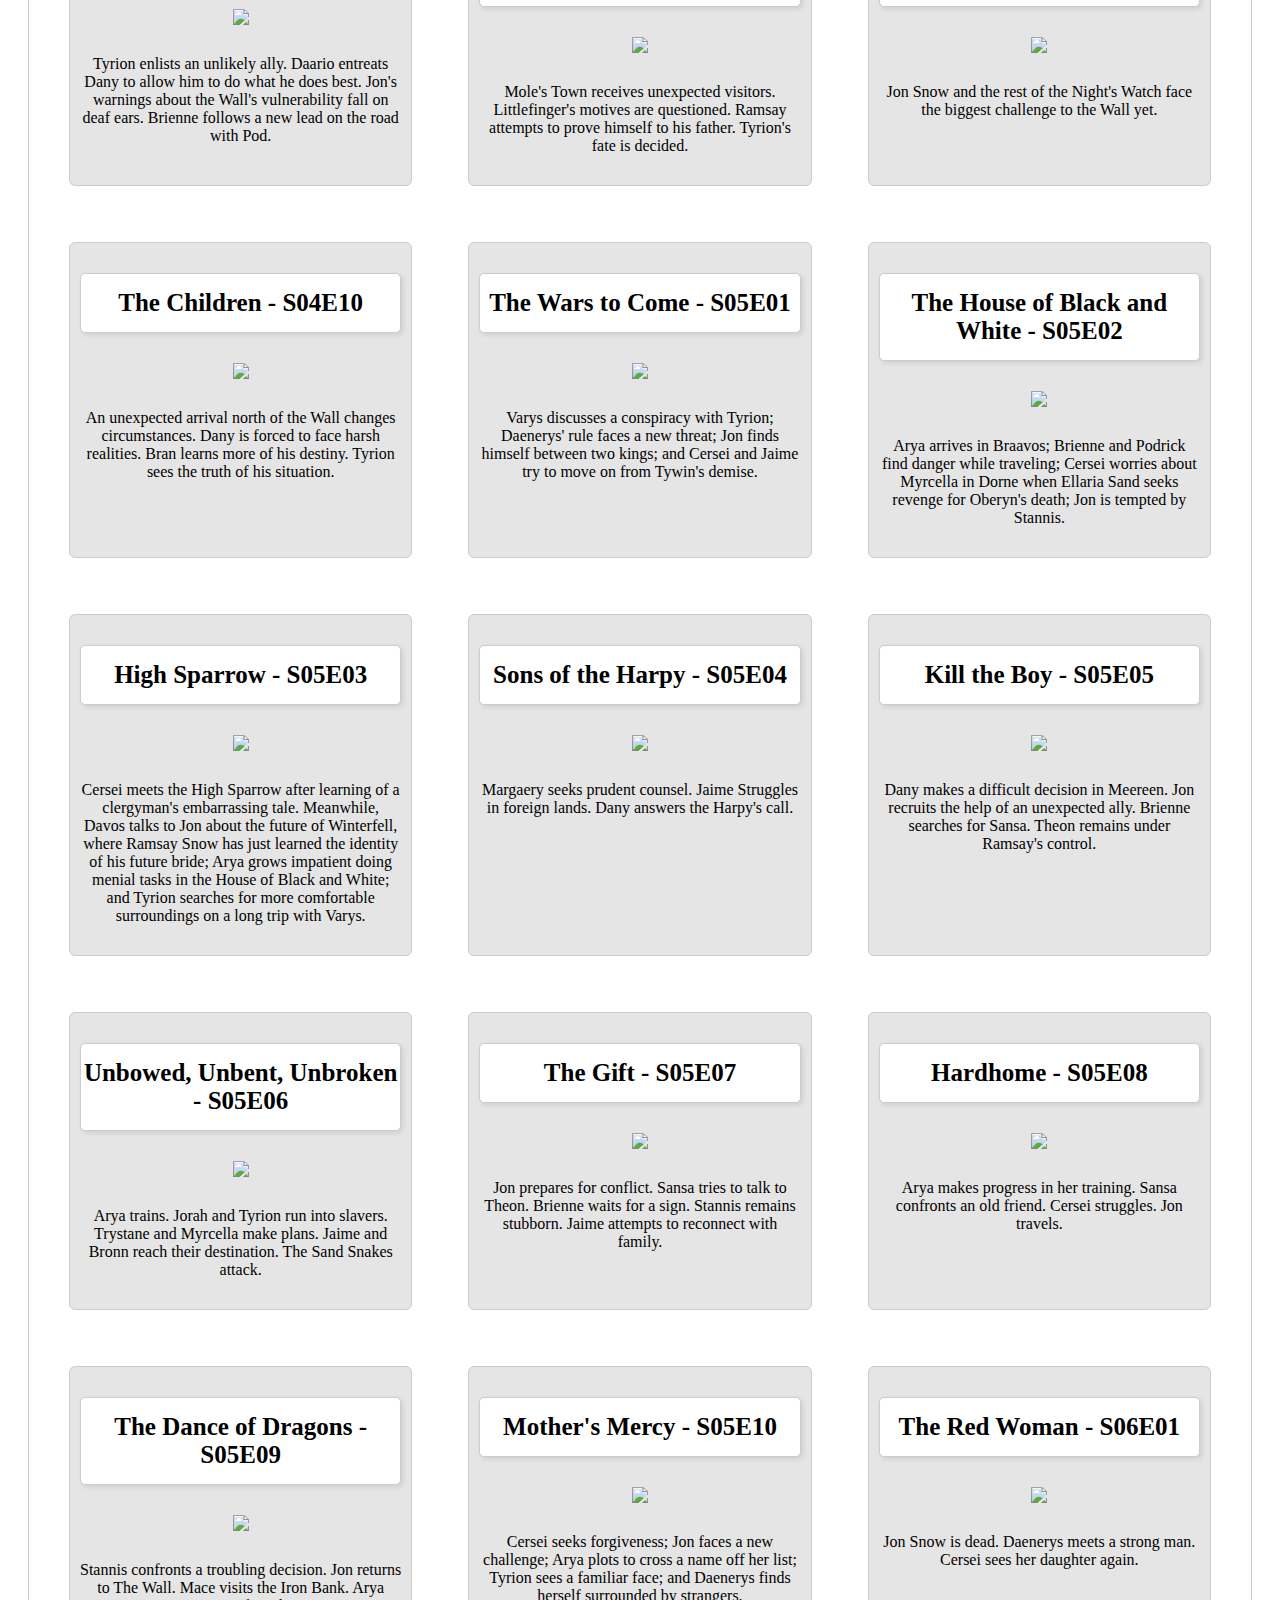
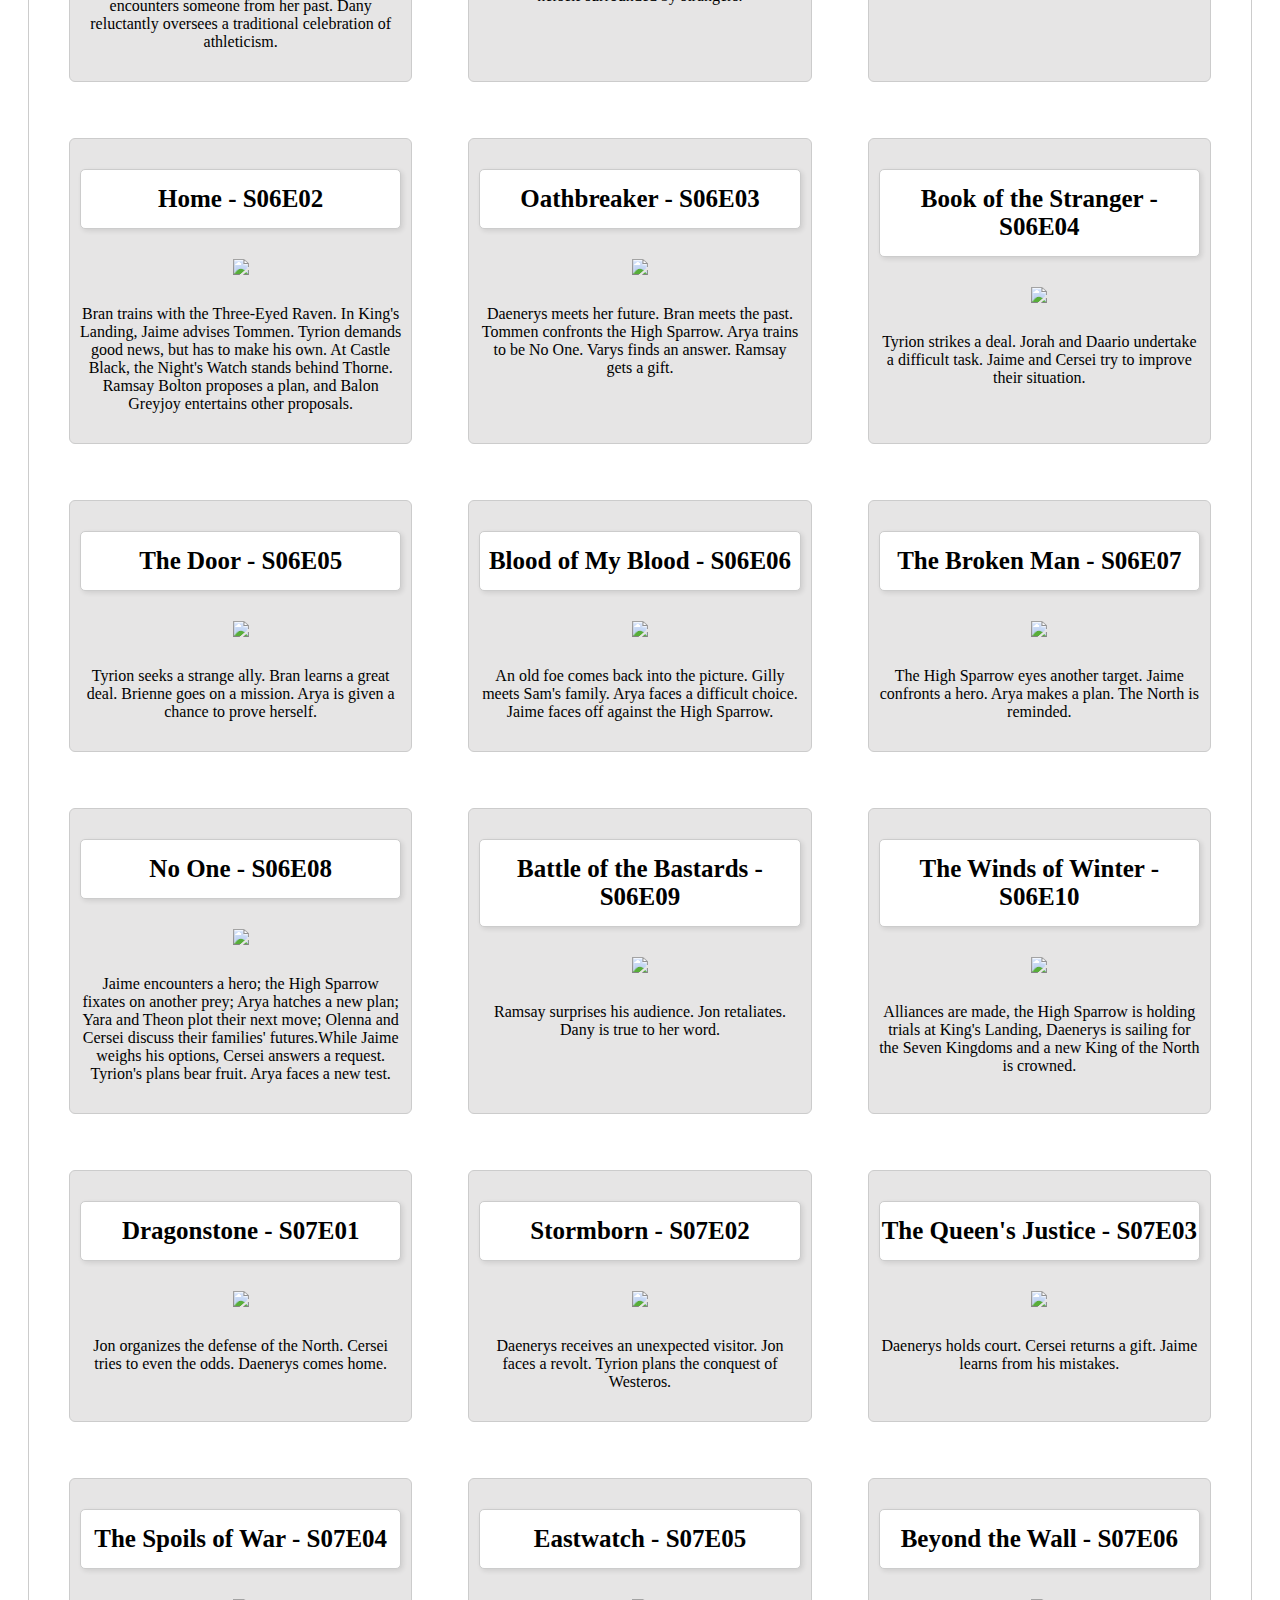
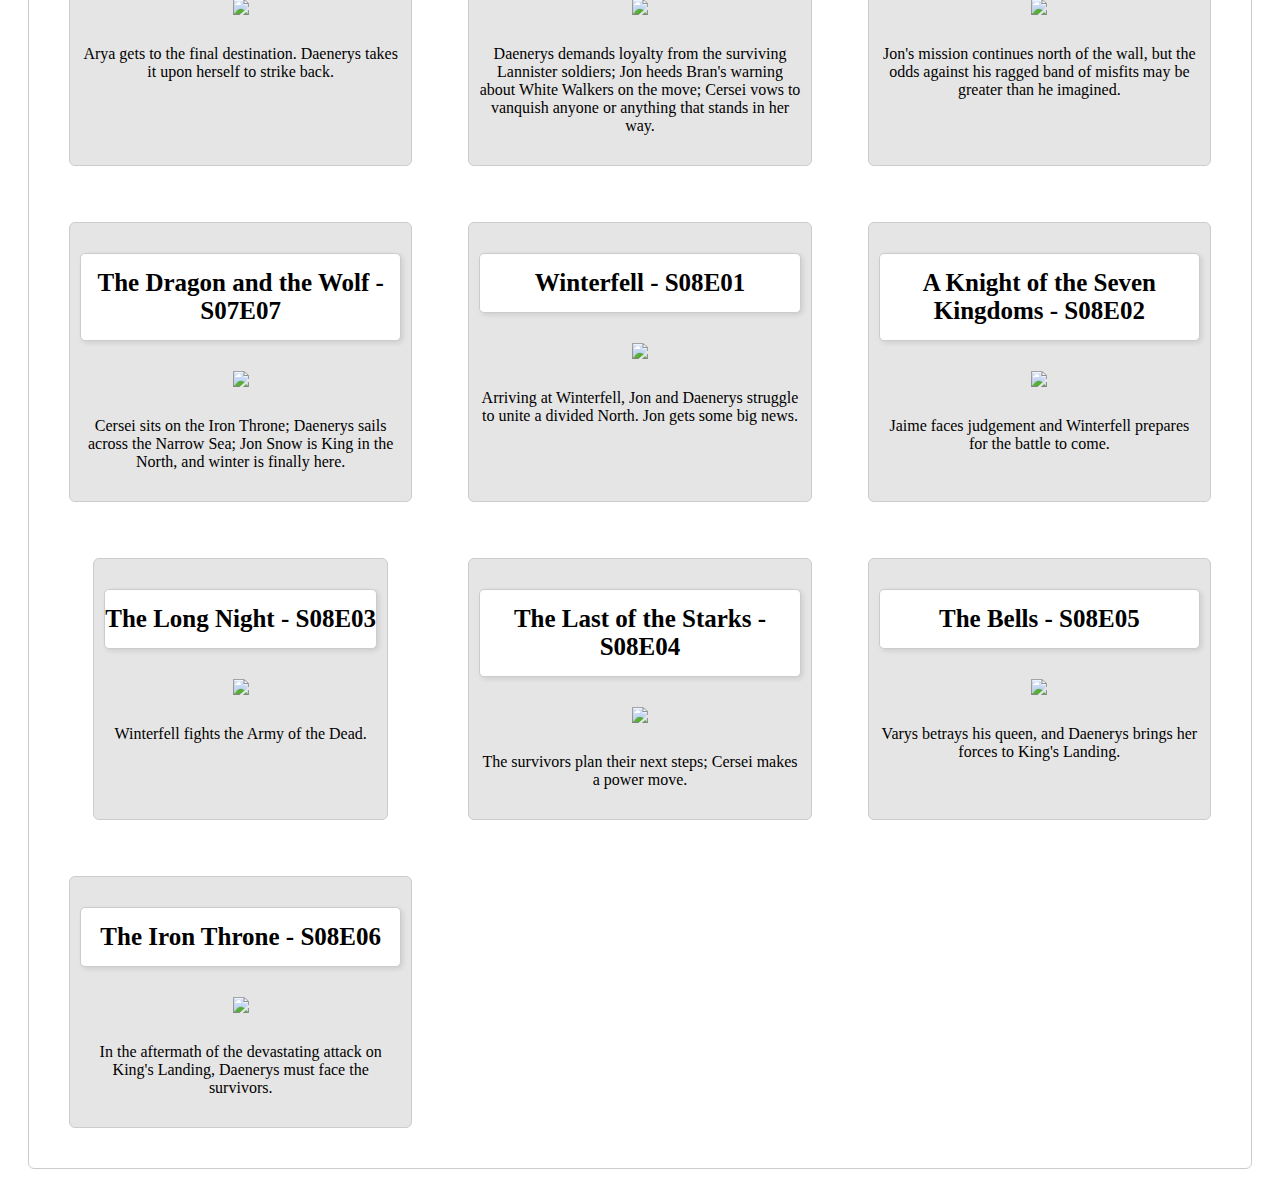
==== commit 1fe8c28a: "footer added" ====
--- a/index.html
+++ b/index.html
@@ -28,6 +28,8 @@
     </header>
 
     <div id="contCard"></div>
+    
+    <footer></footer>
 
     <!-- Loads a provided function called getAllEpisodes() which returns all episodes -->
     <script src="episodes.js"></script>
--- a/style.css
+++ b/style.css
@@ -52,4 +52,23 @@
   padding: 12px;
   border: 1px solid #b3b3b3;
   border-radius: 30px;
+  
 }
+
+header {
+  background-color: rgb(230, 229, 229);
+  color: rgb(51, 51, 51);
+  padding: 10px;
+  text-align: center;
+}
+
+footer {
+  background-color: rgb(230, 229, 229);
+  color: rgb(51, 51, 51);
+  padding: 10px;
+  text-align: center;
+  position: fixed;
+  bottom: 0;
+  width: 100%;
+  height: 40px;
+}
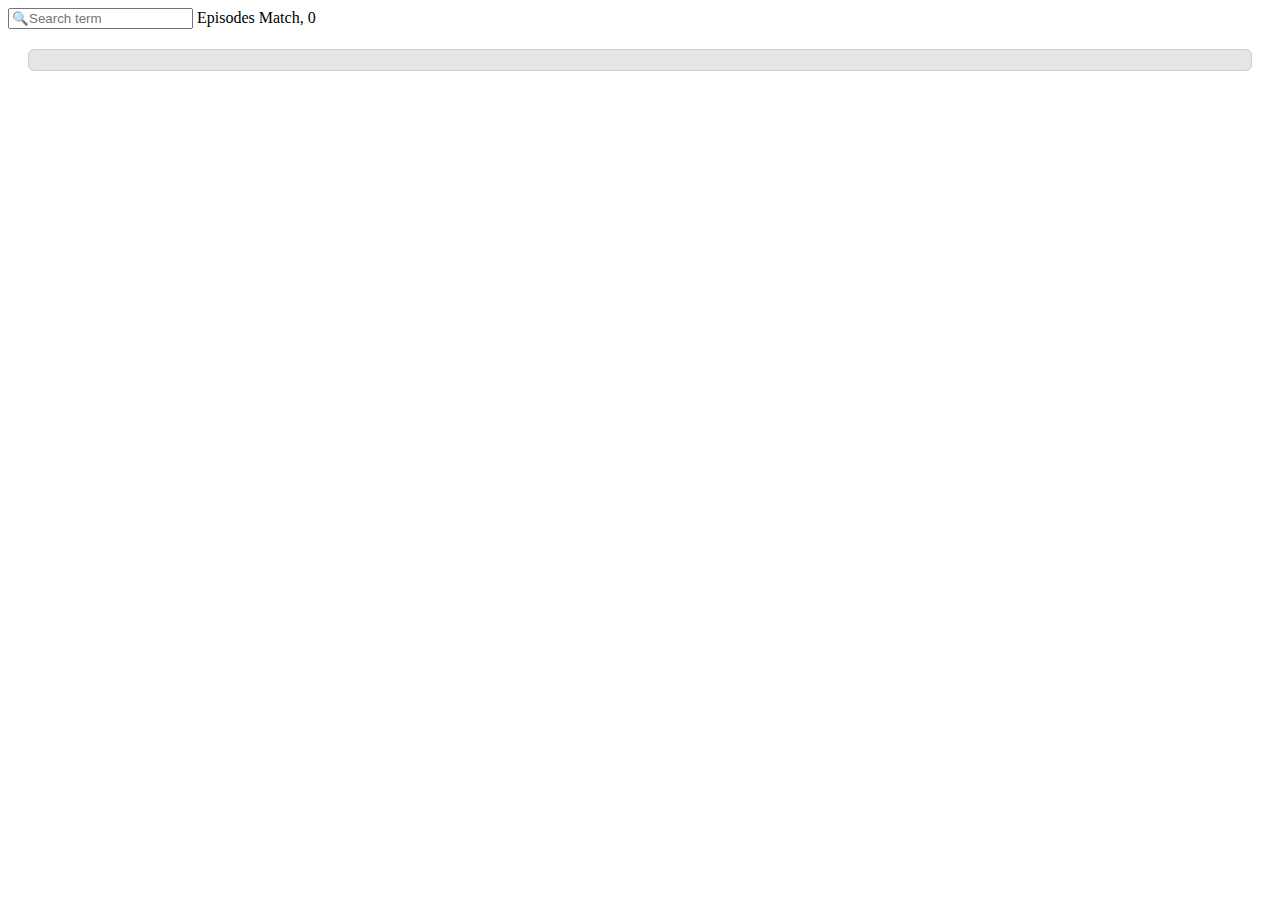
==== commit 18cc3867: "changes done" ====
--- a/index.html
+++ b/index.html
@@ -9,30 +9,13 @@
   </head>
 
   <body>
-    <template id="root">
-      <div>
-        <h1>Name</h1>
-        <img />
-        <p>Summary</p>
-      </div>
-    </template>
-    <header>
-      <input type="text" id="search" placeholder="Search episodes..." />
+    <input type="search" id="search-bar" name="q" placeholder="🔍Search term" />
+    Episodes Match,<span id="num-epis"></span>
 
-      <div id="episodeSelectorDiv">
-        <select id="episodeSelector">
-          <option value="default">Select Episode</option>
-        </select>
-      </div>
-      <p class="displayText">Displaying <span id="currentEpisodeCount"></span>/<span id="allEpisodeCount"></span> episodes</p>
-    </header>
-
-    <div id="contCard"></div>
-    
-    <footer></footer>
+    <div id="root"></div>
 
     <!-- Loads a provided function called getAllEpisodes() which returns all episodes -->
-    <script src="episodes.js"></script>
+    <!--<script src="episodes.js"></script>-->
 
     <!-- Loads YOUR javascript code -->
     <script src="script.js"></script>
--- a/style.css
+++ b/style.css
@@ -1,6 +1,7 @@
 #root {
   color: red;
 }
+
 
 #contCard {
   display: grid;
@@ -71,4 +72,39 @@
   bottom: 0;
   width: 100%;
   height: 40px;
+body {
+  display: grid;
+  grid-template-columns: repeat(3, 1fr);
+  gap: 2rem;
+  justify-content: center;
+  background-color: #aaa;
+  margin: 20px 80px;
 }
+
+div {
+  background-color: white;
+  display: flex;
+  flex-direction: column;
+  border-radius: 10px;
+}
+
+h1 {
+  font-size: 1.2rem;
+  text-align: center;
+  margin: 30px 20px;
+  border: solid 2px #000;
+  border-radius: 10px;
+  height: 60px;
+  margin: 0 0 40px 0;
+  padding-top: 30px;
+}
+
+img {
+  padding-right: 50px;
+  padding-left: 50px;
+}
+
+p {
+  padding-left: 30px;
+  padding-right: 30px;
+}
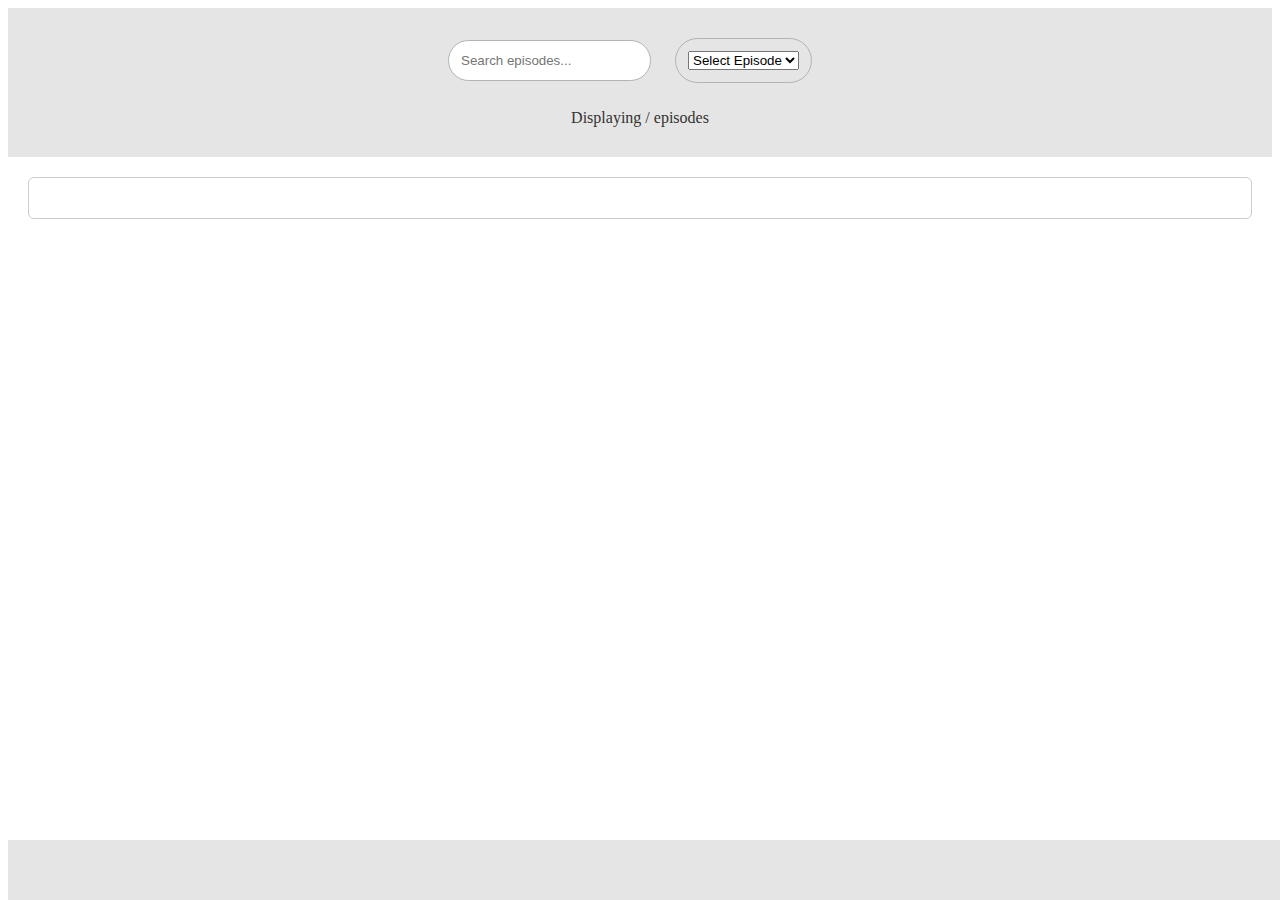
==== commit ca3876bc: "Merge branch 'main' of https://github.com/OrlandoMoralesKuan/JS3-Module-Project" ====
--- a/index.html
+++ b/index.html
@@ -9,10 +9,32 @@
   </head>
 
   <body>
-    <input type="search" id="search-bar" name="q" placeholder="🔍Search term" />
-    Episodes Match,<span id="num-epis"></span>
+    <template id="root">
+      <div>
+        <h1>Name</h1>
+        <img />
+        <p>Summary</p>
+      </div>
+    </template>
+    <header>
+      <input type="text" id="search" placeholder="Search episodes..." />
 
-    <div id="root"></div>
+      <div id="episodeSelectorDiv">
+        <select id="episodeSelector">
+          <option value="default">Select Episode</option>
+        </select>
+      </div>
+      <p class="displayText">
+        Displaying <span id="currentEpisodeCount"></span>/<span
+          id="allEpisodeCount"
+        ></span>
+        episodes
+      </p>
+    </header>
+
+    <div id="contCard"></div>
+
+    <footer></footer>
 
     <!-- Loads a provided function called getAllEpisodes() which returns all episodes -->
     <!--<script src="episodes.js"></script>-->
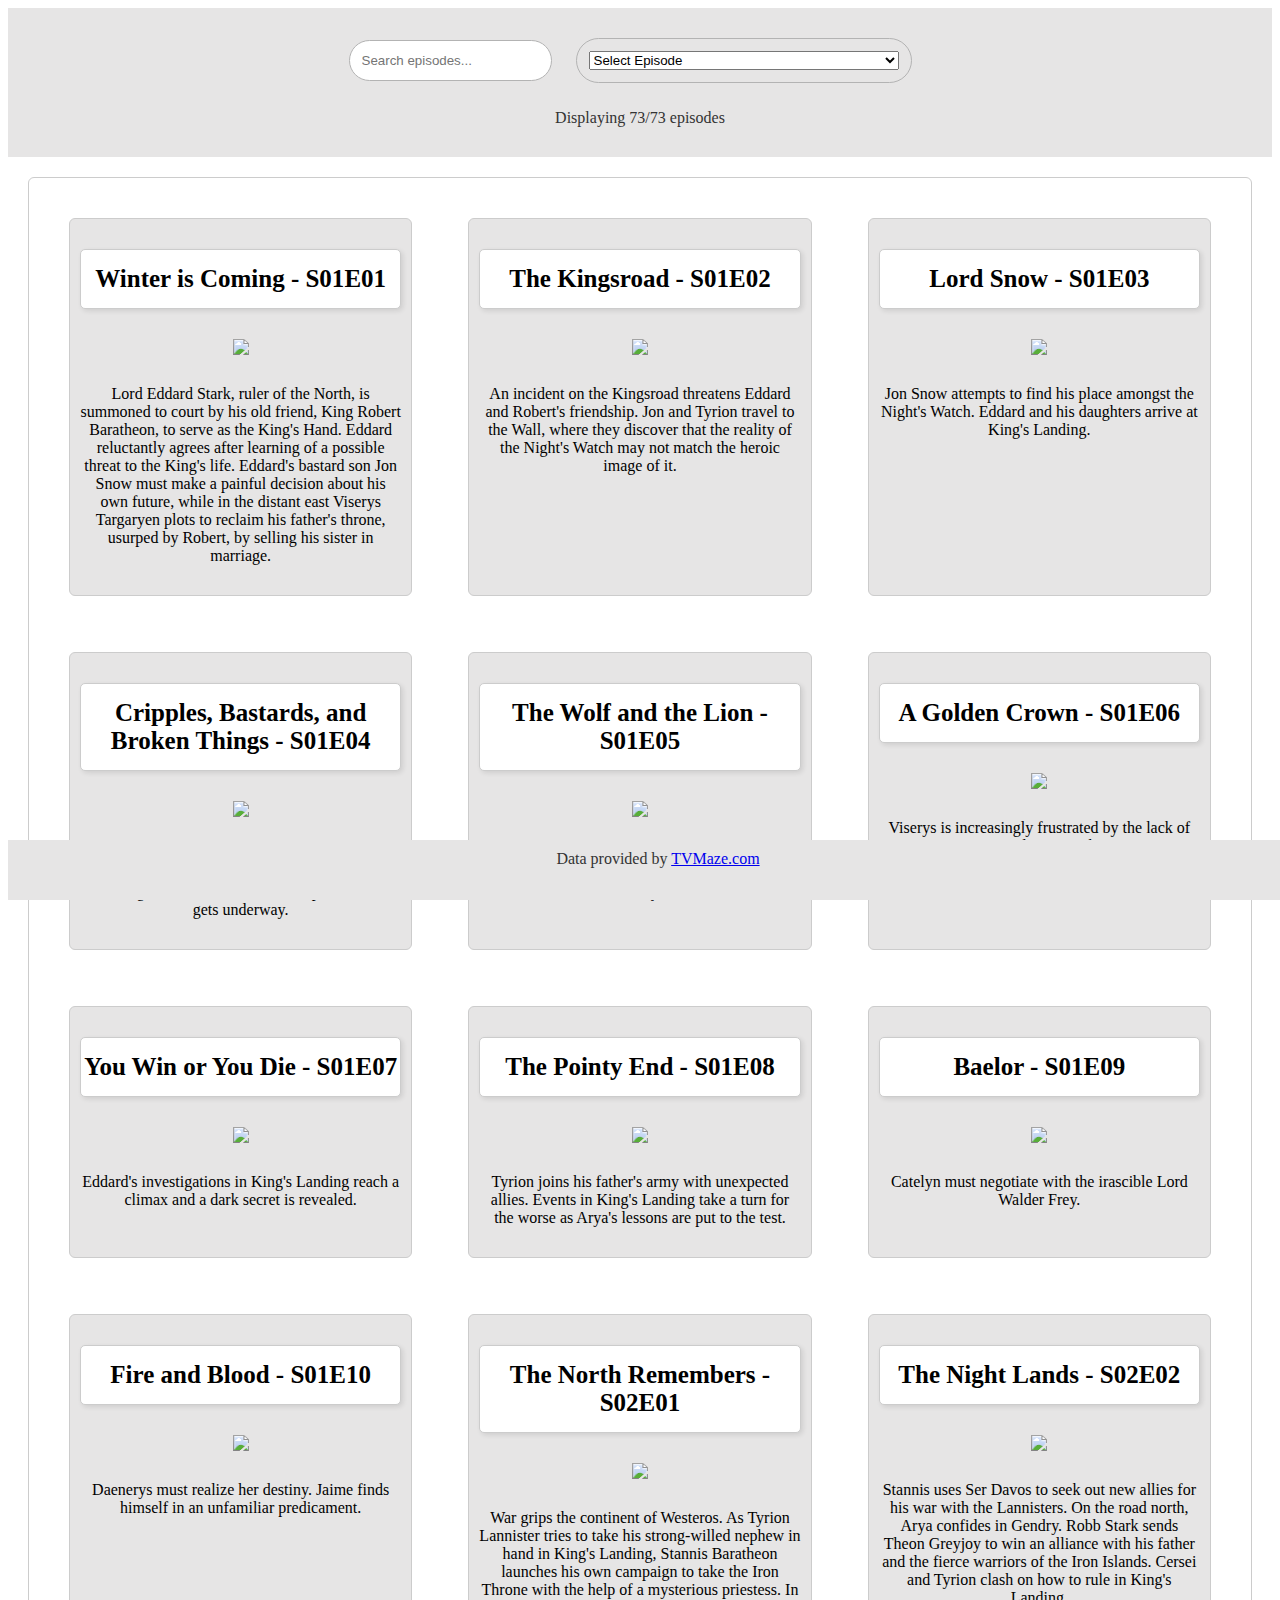
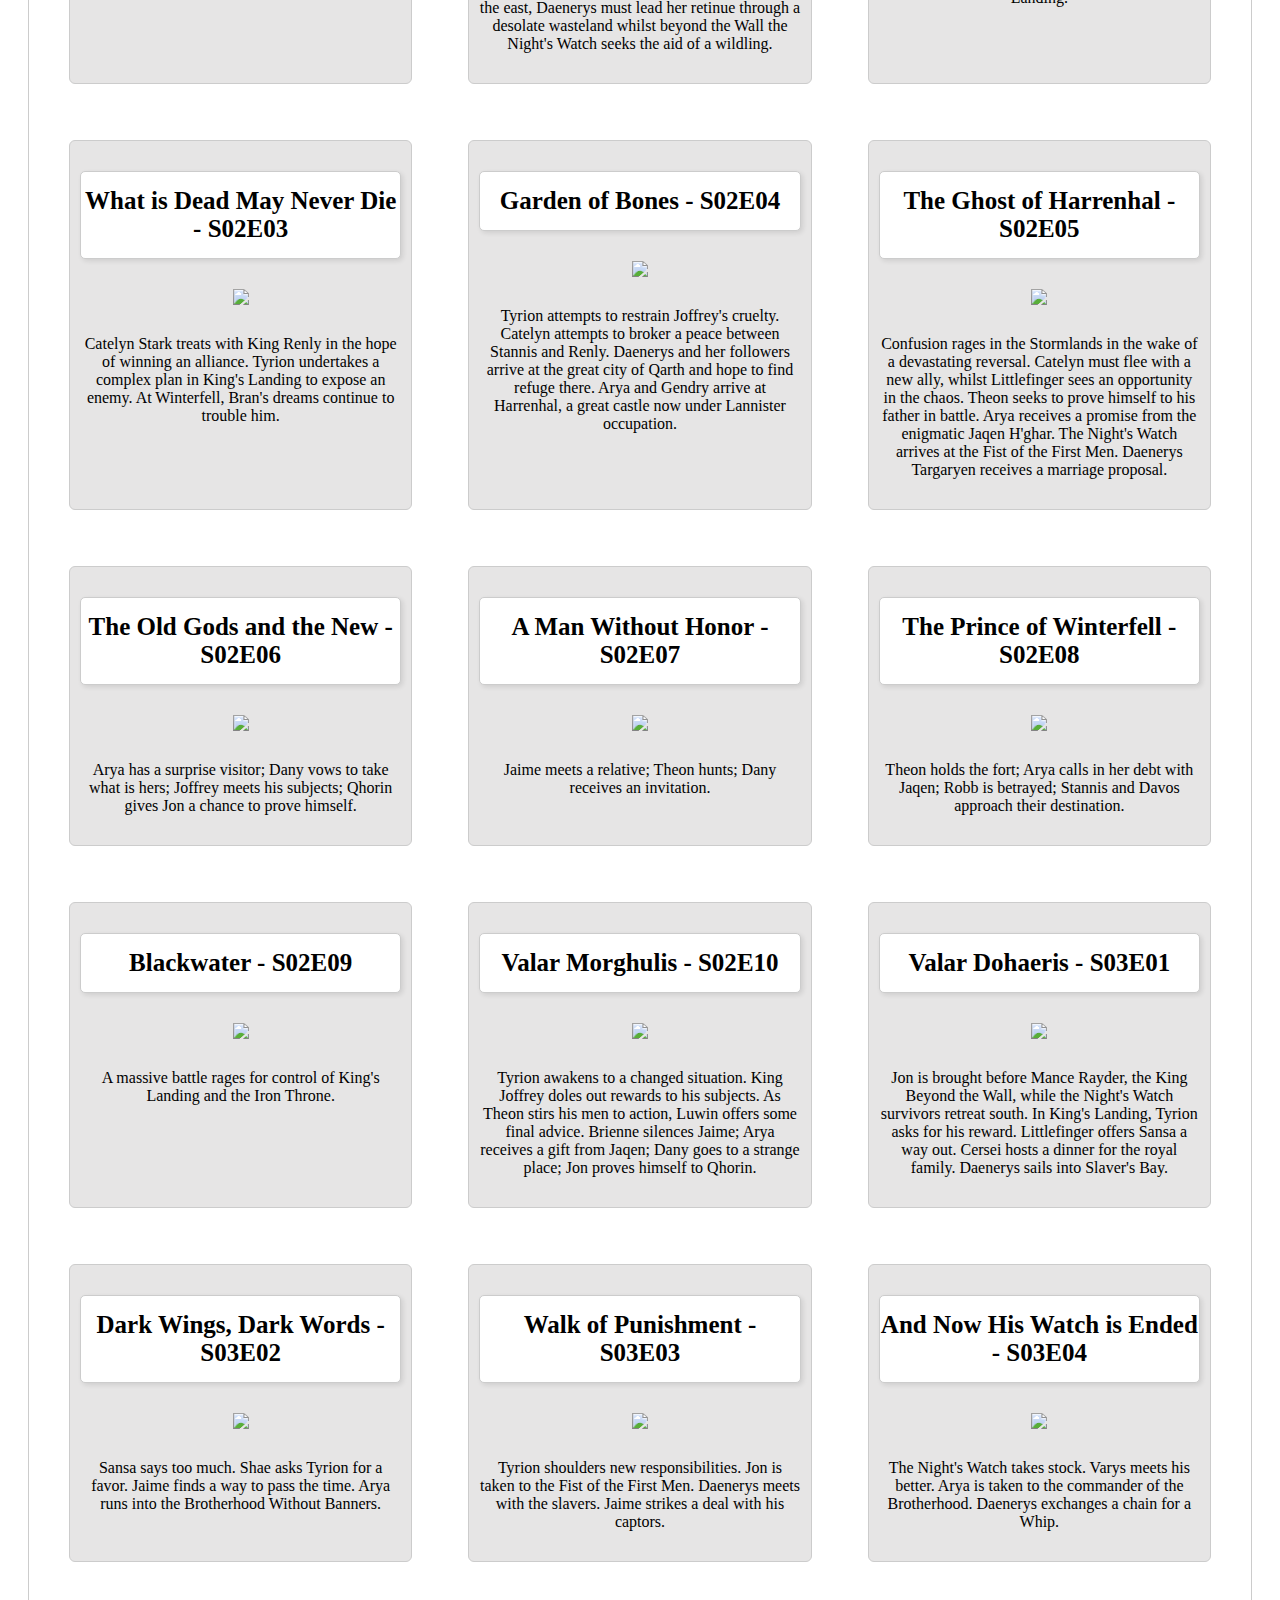
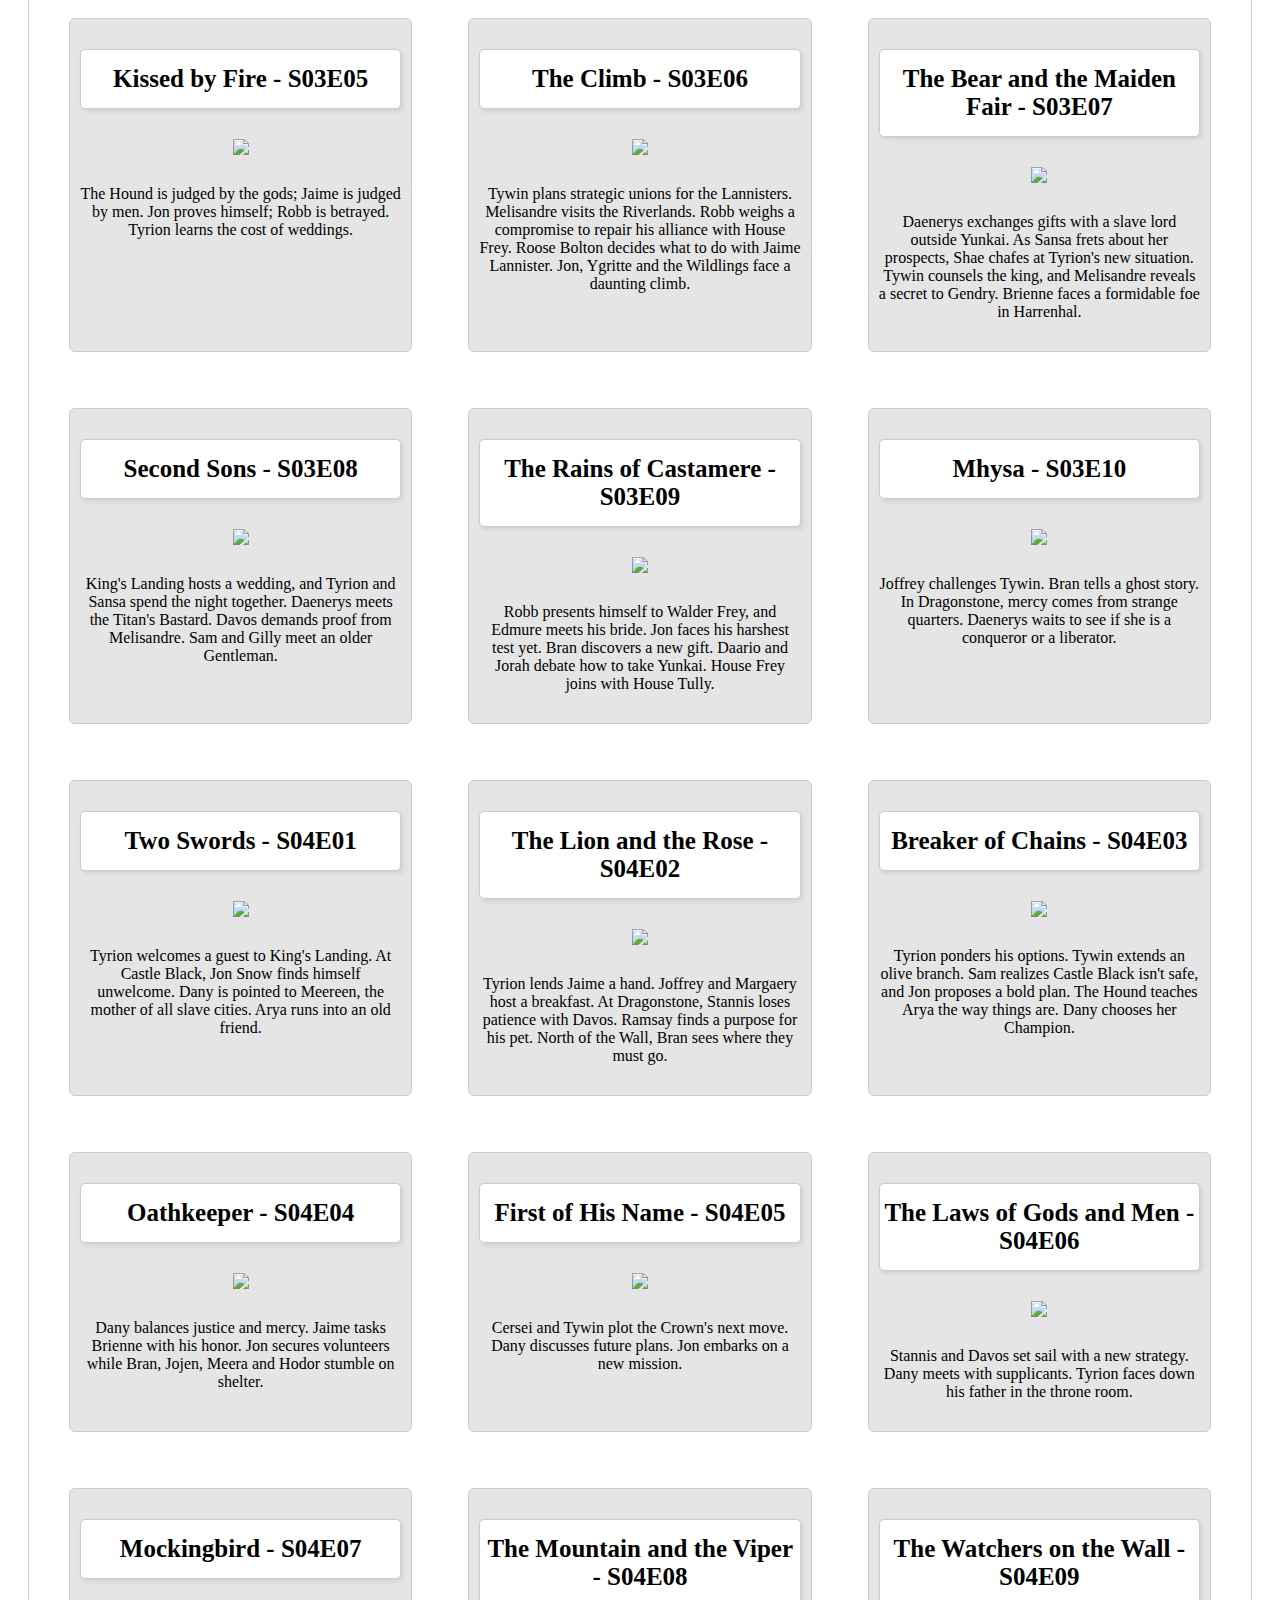
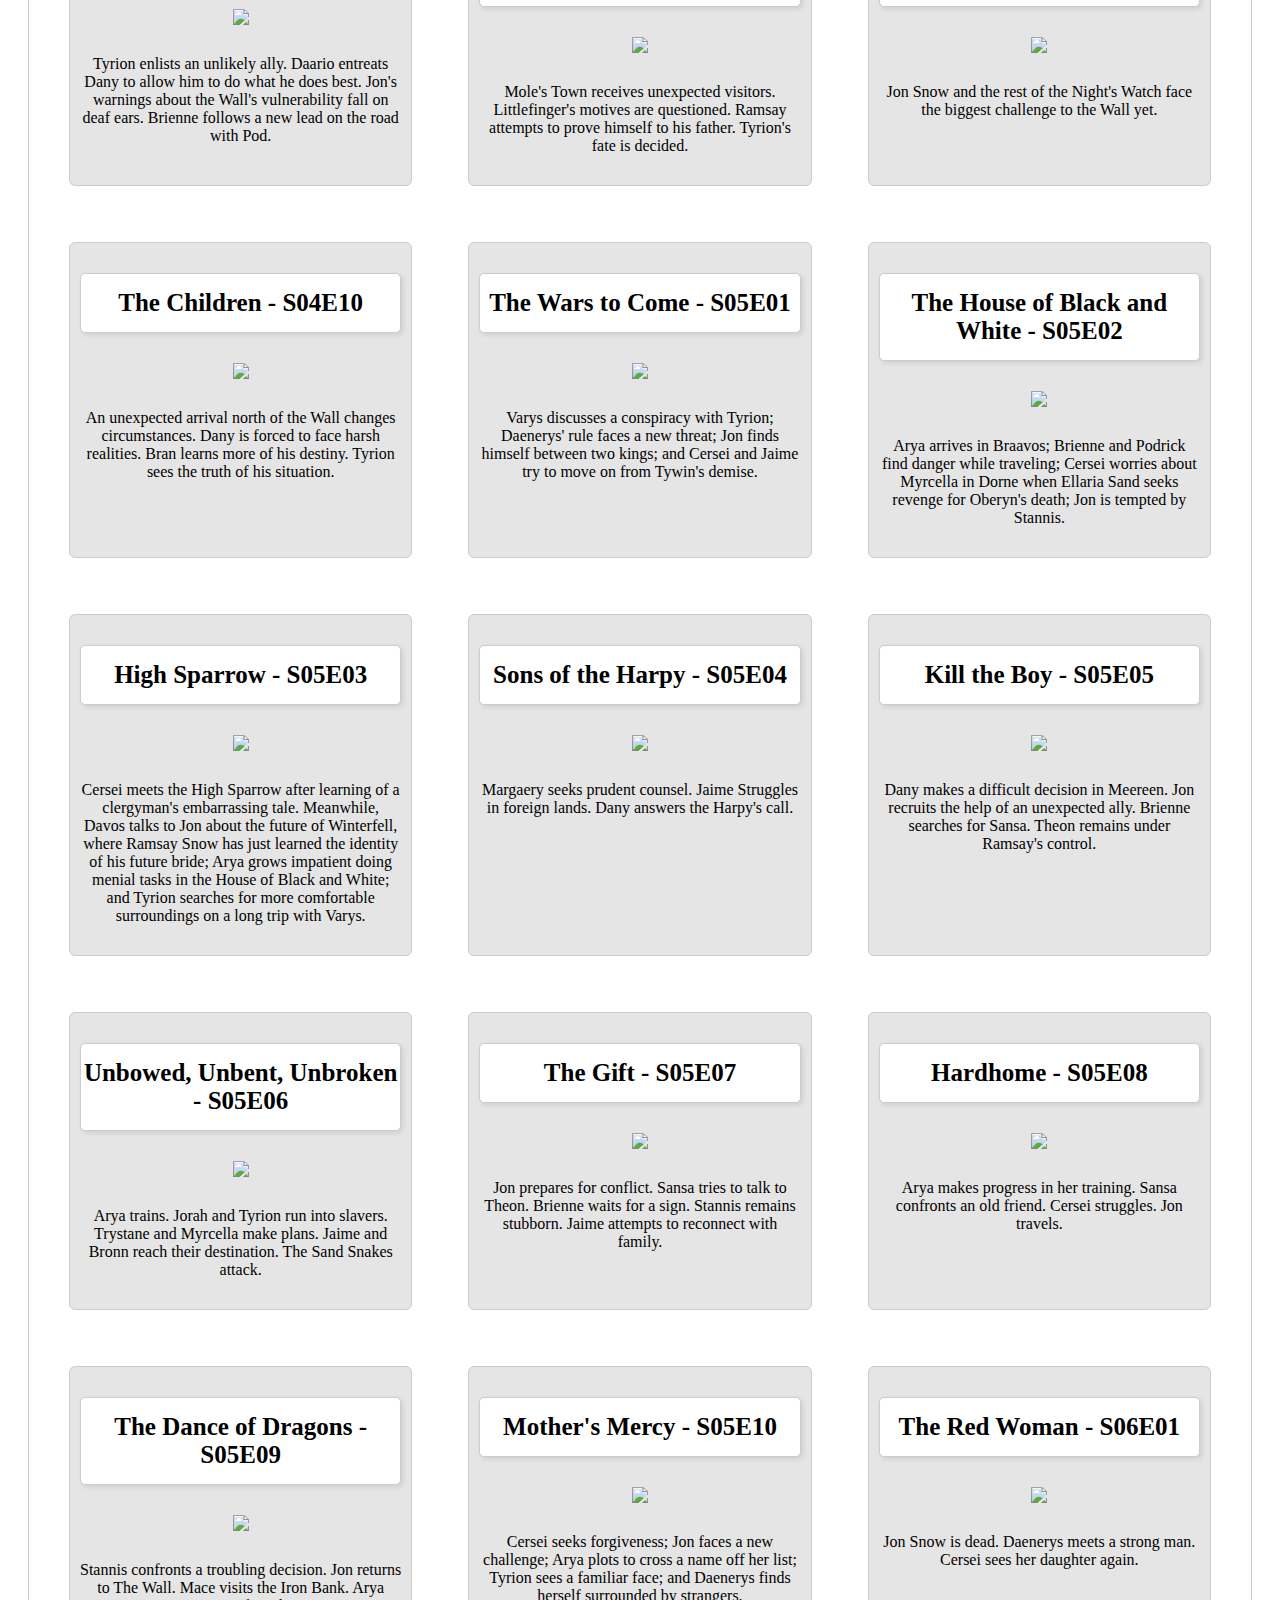
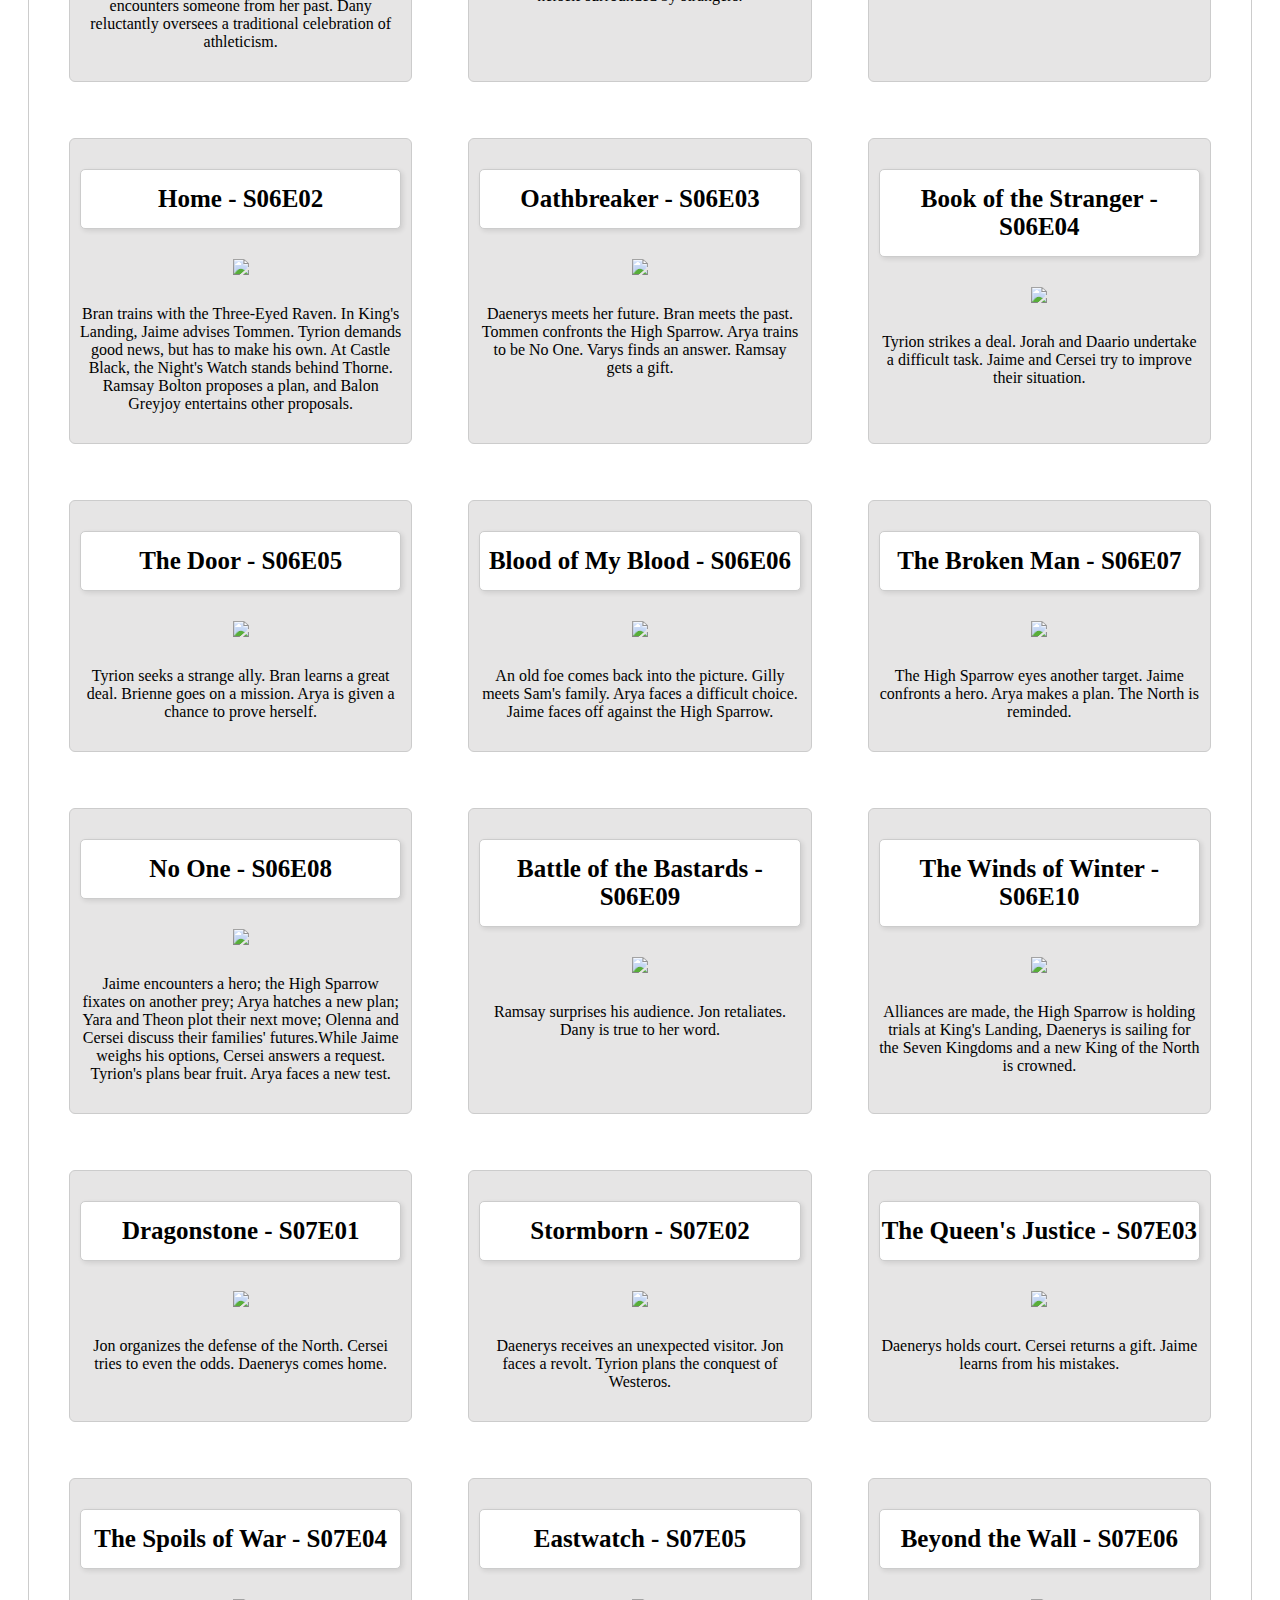
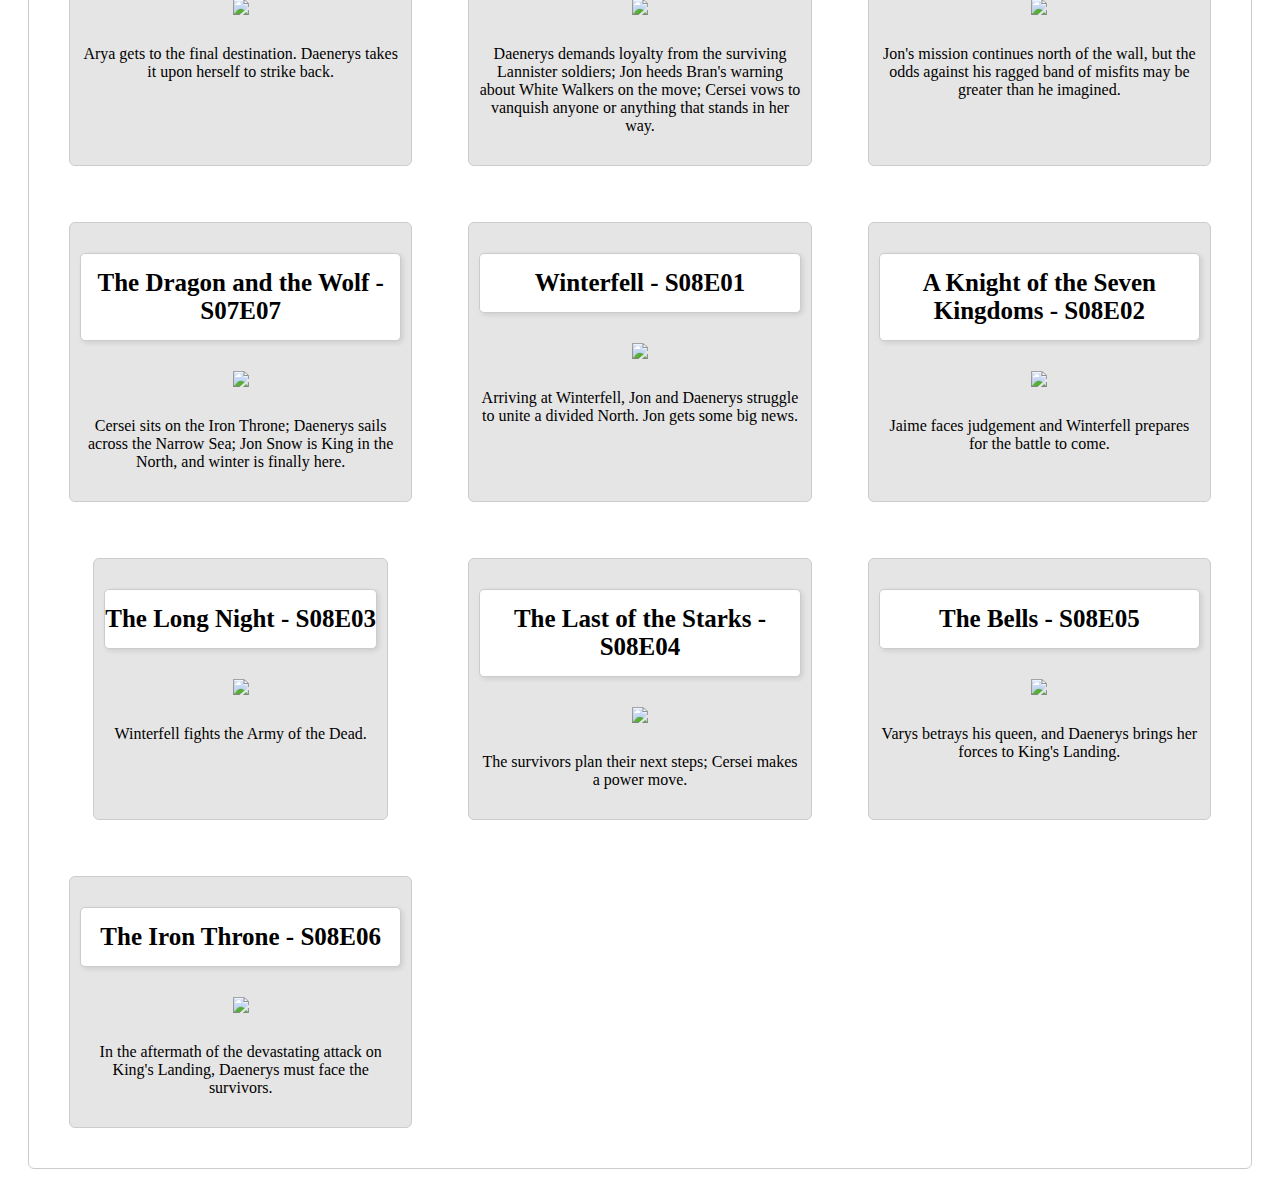
==== commit 582e99ab: "changes html done" ====
--- a/index.html
+++ b/index.html
@@ -37,7 +37,7 @@
     <footer></footer>
 
     <!-- Loads a provided function called getAllEpisodes() which returns all episodes -->
-    <!--<script src="episodes.js"></script>-->
+    <script src="episodes.js"></script>
 
     <!-- Loads YOUR javascript code -->
     <script src="script.js"></script>
